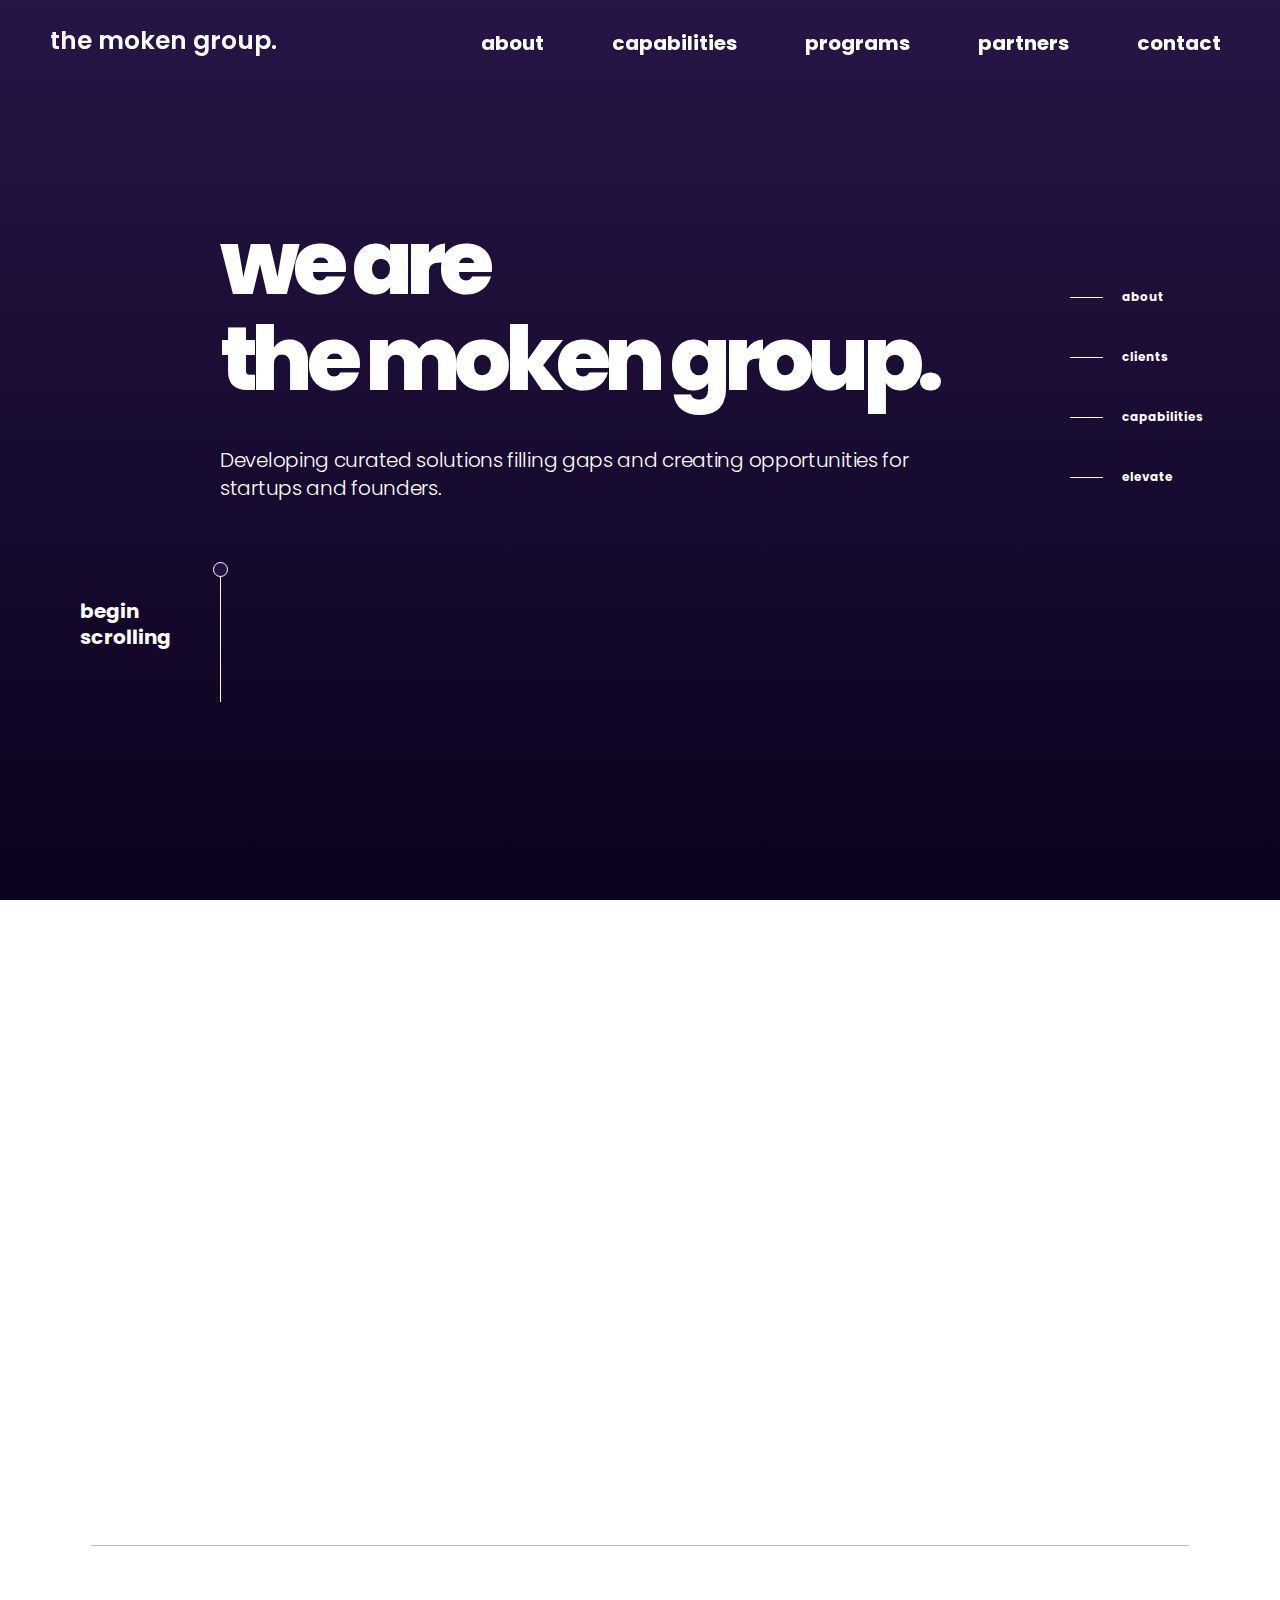
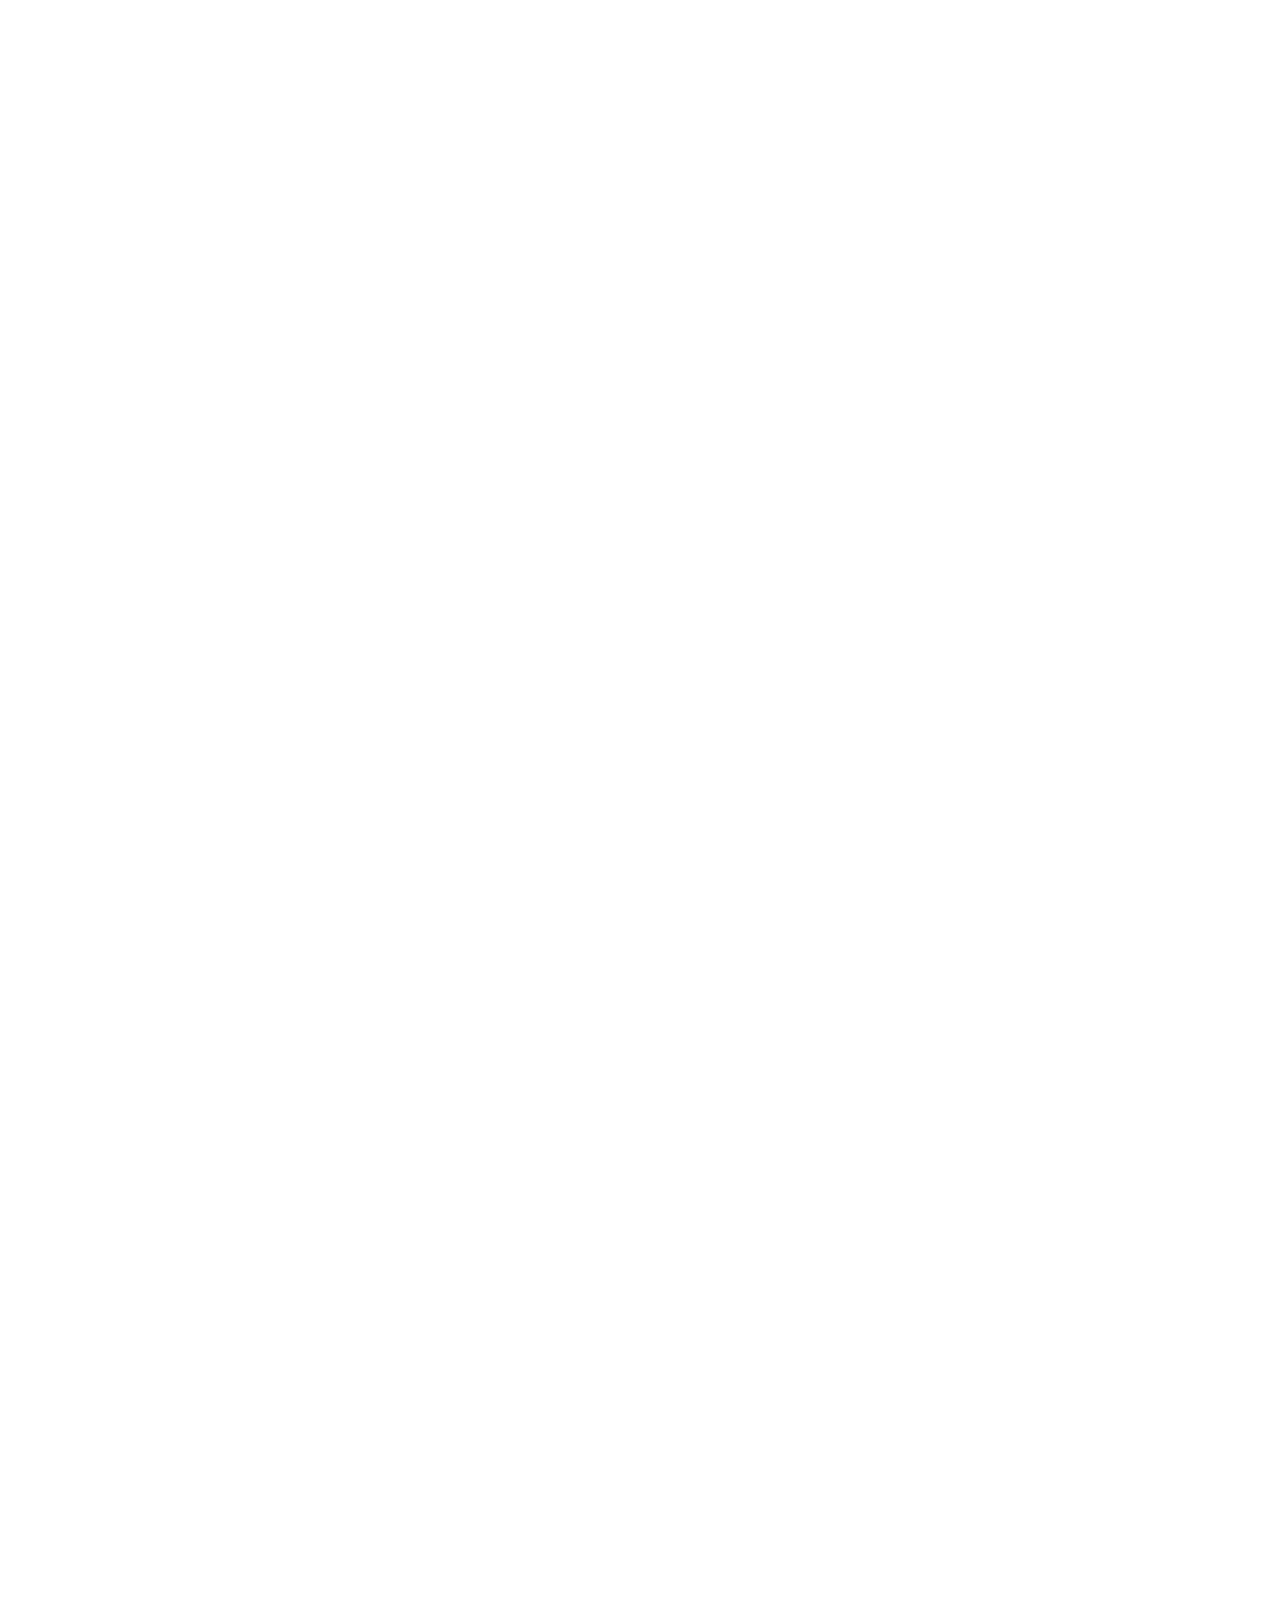
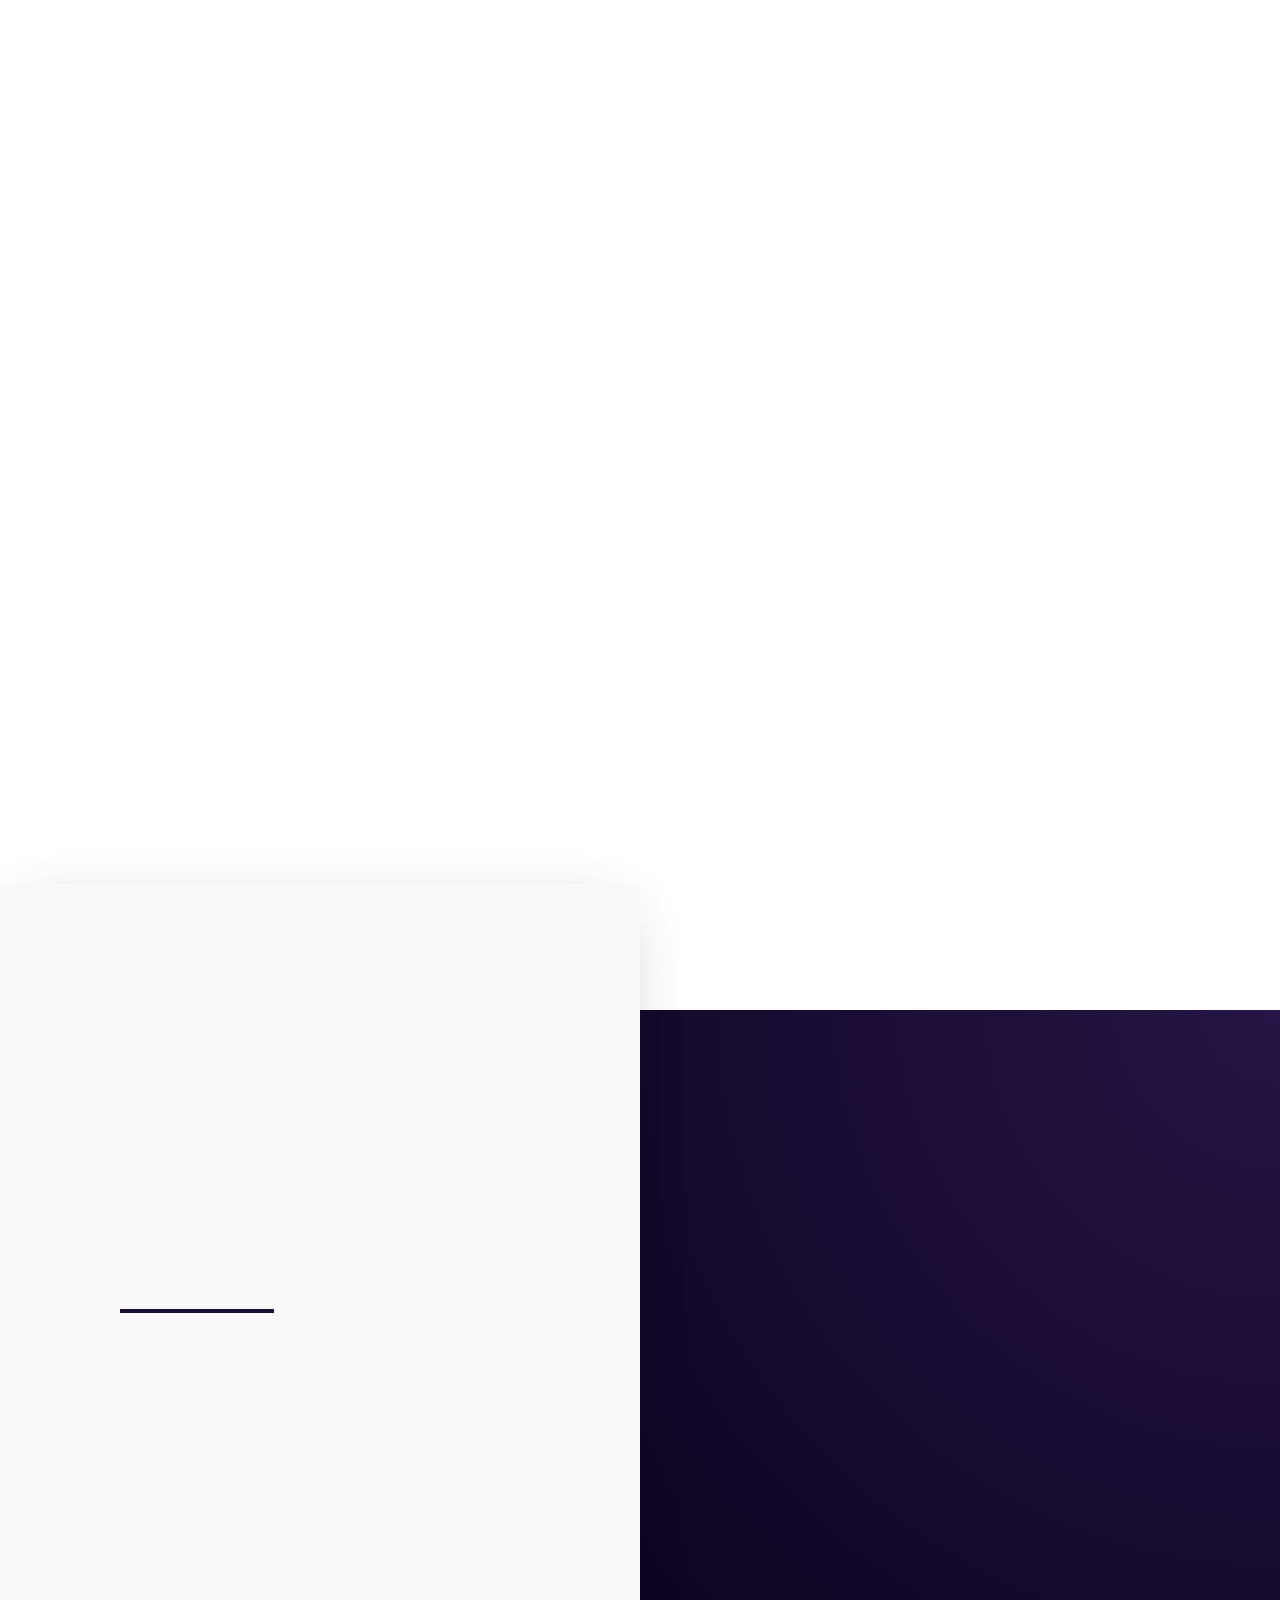
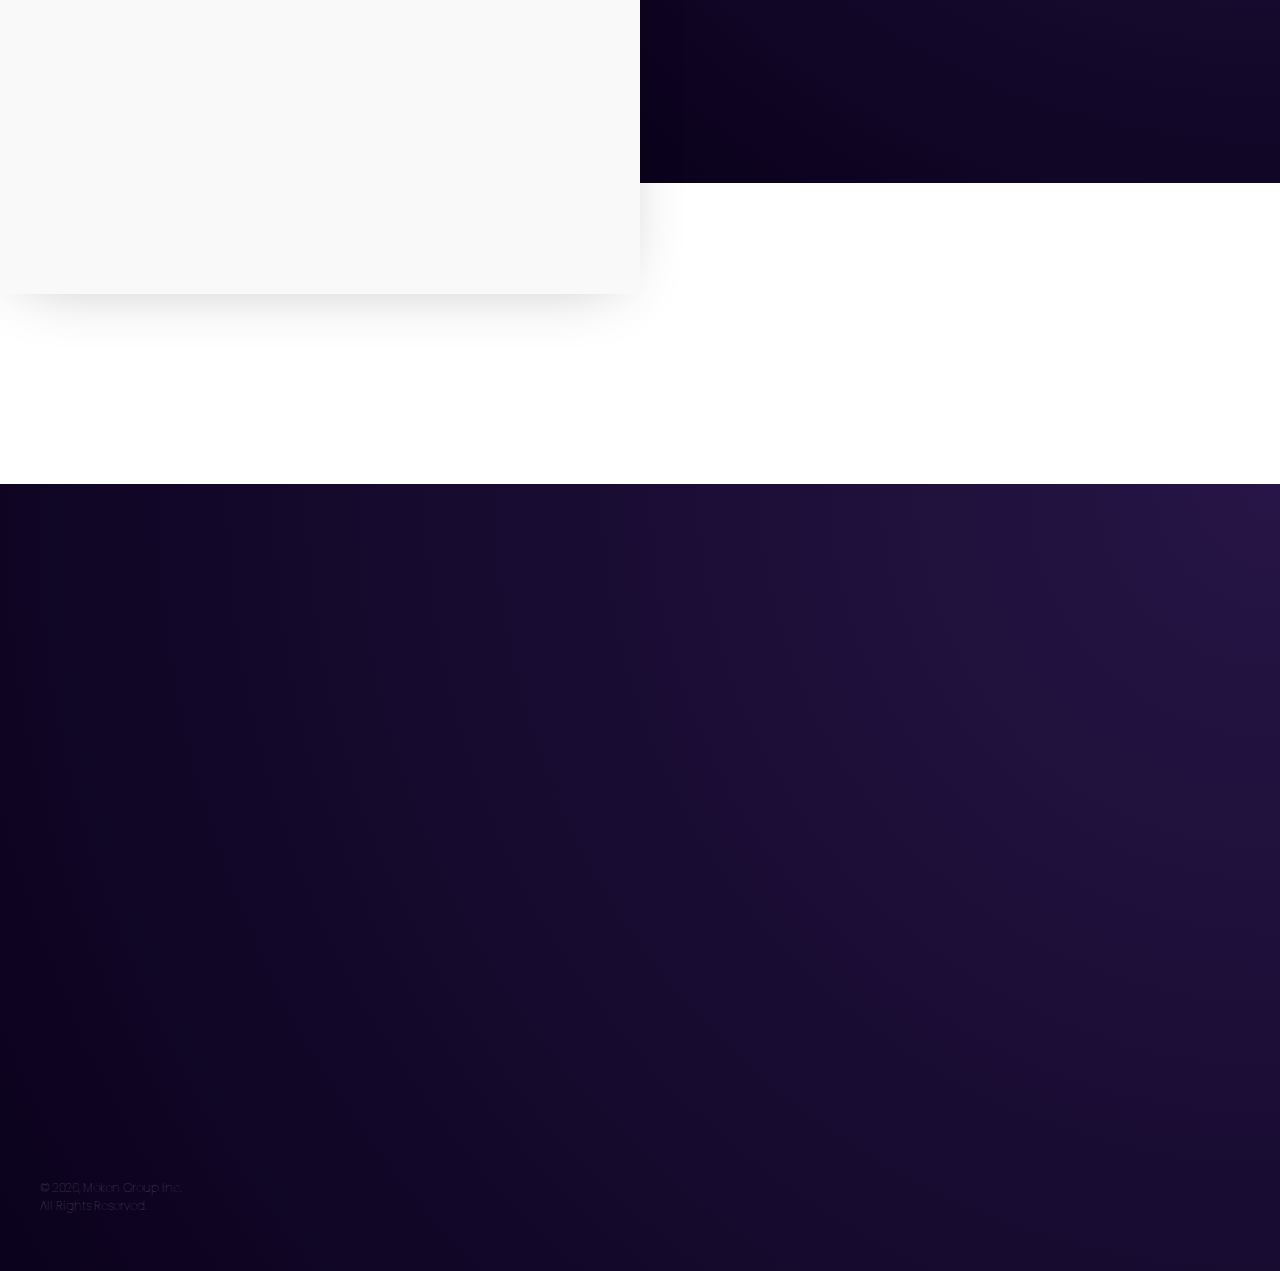
==== index.html @ 6dcbe2b6 "updated footer menu and the form on Home Page" ====
<!DOCTYPE html>
<html lang="en">

<head>
	<meta charset="utf-8">
	<title>Moken Group</title>
	<meta name="description" content="Providing customized and curated capabilities for startups and founders.">
	<meta http-equiv="X-UA-Compatible" content="IE=edge">
	<meta name="viewport" content="width=device-width, initial-scale=1, maximum-scale=1">
	<link rel="stylesheet" href="./css/style.css?v14">

  <!-- Global site tag (gtag.js) - Google Analytics -->
	<script async src="https://www.googletagmanager.com/gtag/js?id=UA-154747906-2"></script>
	<script>
		window.dataLayer = window.dataLayer || [];
		function gtag() {
			dataLayer.push(arguments);
		}
		gtag('js', new Date());
		gtag('config', 'UA-154747906-2');
	</script>
</head>

<body class="body home">

	<div class="block-background-popup">
		<div class="popup-bg-elevate"></div>
		<div class="popup-bg-mokenlabs"></div>
		<div class="popup-bg-entrepreneurship"></div>
	</div>
	<div class="block-content-popup-wrap">
		<div class="block-content-popup">
			<div class="close-popup">✕ close menu</div>
			<ul class="slider-block">
				<li class="scroll-item" data-bg="popup-bg-elevate">
					<a href="./elevate/">
						<div class="scroll-item-subtitle">for professionals</div>
						<div class="scroll-item-title">elevate <span>by moken</span></div>
						<p>A series of resources & networking opportunities for entrepreneurs, innovators & game-changers curated by industry experts. Bringing together high caliber educational resources focused on relevant topics in business, startups, & entrepreneurship.</p>
						<div class="scroll-item-more">learn more</div>
					</a>
				</li>
				<li class="scroll-item" data-bg="popup-bg-mokenlabs">
					<a href="./mokenlabs/">
						<div class="scroll-item-subtitle">for founders</div>
						<div class="scroll-item-title">mokenlabs</div>
						<p>MokenLabs is a startup launchpad focused on kickstaring growth. We offer a variety of services, experts, resources, and solutions on a cost of service for equity basis, perfectly aligning with your startup.</p>
						<div class="scroll-item-more">learn more</div>
					</a>
				</li>
				<li class="scroll-item academy" data-bg="popup-bg-entrepreneurship">
					<a href="./entrepreneurship-academy/">
						<div class="scroll-item-subtitle">for future leaders</div>
						<div class="scroll-item-title">entrepreneurship <span>academy</span></div>
						<p>Entreprenuership Academy is aimed at teaching aspiring leaders how to run a startup, while equipping them with the resources & tools needed for success through an integrative hands on program and practical experience.</p>
						<div class="scroll-item-more">learn more</div>
					</a>
				</li>
			</ul>
		</div>
	</div>

	<header class="block-top">
		<div class="block-mnu mnu-hidden">
			<div class="mnu-closed">&times;</div>
			<nav class="menu">
				<a href="./about/">
					<span>about</span>
					<div class="mnu__line-in"></div>
				</a>
				<a href="./capabilities/">
					<span>capabilities</span>
					<div class="mnu__line-in"></div>
				</a>
				<a class="programs" href="#programs">
					<span>programs</span>
					<div class="mnu__line-in"></div>
				</a>
				<a href="./partners/">
					<span>partners</span>
					<div class="mnu__line-in"></div>
				</a>
				<a href="./contact/">
					<span>contact</span>
					<div class="mnu__line-in"></div>
				</a>
			</nav>
			<div class="mnu-social">
				<div class="block-social">
					<a href="https://www.linkedin.com/company/mokengroup/" target="_blank" rel="noopener noreferrer">LINKEDIN</a>
					<a href="https://www.facebook.com/themokengroup/" target="_blank" rel="noopener noreferrer">FACEBOOK</a>
					<a href="https://angel.co/company/moken-group" target="_blank" rel="noopener noreferrer">ANGELLIST</a>
				</div>
				<div class="block-mail">
					<a href="mailto:hello@mokengroup.com">hello@mokengroup.com</a>
				</div>
			</div>
		</div>

		<div class="container">
			<div class="header-wrap">
				<div class="top-line">
					<a class="logo-text" href="/" data-aos="fade-down">the moken group.</a>
					<div class="mnu-button" data-aos="fade-down">
						<div class="hamburger-block">
							<div class="hamburger-wrap">
								<div class="hamburger hamburger--top">
									<div class="hamburger__line hamburger__line--01">
										<div class="hamburger__line-in hamburger__line-in--01"></div>
									</div>
									<div class="hamburger__line hamburger__line--02">
										<div class="hamburger__line-in hamburger__line-in--02"></div>
									</div>
									<div class="hamburger__line hamburger__line--03">
										<div class="hamburger__line-in hamburger__line-in--03"></div>
									</div>
									<div class="hamburger__line hamburger__line--cross01">
										<div class="hamburger__line-in hamburger__line-in--cross01"></div>
									</div>
									<div class="hamburger__line hamburger__line--cross02">
										<div class="hamburger__line-in hamburger__line-in--cross02"></div>
									</div>
								</div>
							</div>
						</div>
					</div>
				</div>
				<div class="header-text scroll-trigger">
					<h1 class="header-title" data-aos="fade-up">we are <br> the moken group.</h1>
					<p data-aos="fade-up" data-aos-delay="50">Developing curated solutions filling gaps and creating opportunities for startups and founders.</p>
				</div>
				<div class="scrolling-block">
					<p>begin scrolling</p>
					<div class="scrolling-right"></div>
				</div>
				<div class="nmu-list">
					<ul>
						<li><a href="#about">about</a></li>
						<li><a href="#clients">clients</a></li>
						<li><a href="#capabilities">capabilities</a></li>
						<li><a href="#elevate">elevate</a></li>
					</ul>
				</div>
			</div>
		</div>

	</header>

	<section id="about" class="s-about s-section section-all anchor">
		<div class="container">
			<div class="section-title" data-aos="fade-right">about moken</div>
			<div class="section-content">
				<div class="section-item">
					<div class="sect-block-title" data-aos="fade-up" data-aos-delay="50">Through our ecosystem we offer a full range of services and solutions optimized for a startup's needs and budget.</div>
					<p data-aos="fade-up" data-aos-delay="100">At Moken Group, we understand that business environments are ever changing and fluctuate at a seemingly unstoppable pace. As a growing startup, opportunities and exciting openings often seem generated at a rate teams rarely can keep up with. Moken provides customized solutions optimized for startups and founders to assist with paving the way for success, while identifying and filling spaces created by growth throughout a startup’s lifecycle.
						<br><br>
						Additionally, we boast a unique ecosystem comprised of experts in a variety of industries, fields, and areas of business. We believe executing your goals shouldn't be difficult and that speed and efficiency are key players in accomplishing any task.</p data-aos="fade-up" data-aos-delay="50">
					<div class="item-btn" data-aos="fade-up" data-aos-delay="150"><a href="./about/">learn more</a></div>
				</div>
			</div>
			<span class="el-line-top"></span>
		</div>
	</section>

	<section id="clients" class="s-startup-home">
		<div class="container">
			<div class="startup-wrap-word" data-aos="zoom-in">
				<div class="startup-box">
					<div class="item-word left">
						<a href="./capabilities/">
							<svg viewBox="0 0 200 200">
								<pattern id="place-img" viewBox="0 0 200 200" patternUnits="userSpaceOnUse" width="100%" height="100%"
									x="0" y="0">
									<image xlink:href="./img/startups-bg.jpg" width="100%" height="100%"></image>
								</pattern>
								<text text-anchor="middle" x="7.5%" y="36%" dy=".35em" class="img-layer for">
									for
								</text>
								<text text-anchor="middle" x="7.5%" y="36%" dy=".35em" class="gradient-layer for">
									for
								</text>
								<text text-anchor="middle" x="50%" y="50%" dy=".35em" class="img-layer">
									startups
								</text>
								<text text-anchor="middle" x="50%" y="50%" dy=".35em" class="gradient-layer">
									startups
								</text>
								<linearGradient id="gr-overlay" x1="0" y1="0" x2="100%" y2="100%">
									<stop stop-color="hsla(50, 100%, 70%, 0.5)" offset="10%"></stop>
									<stop stop-color="hsla(200, 100%, 60%, 0.5)" offset="50%"></stop>
									<stop stop-color="hsla(320, 100%, 50%, 0.5)" offset="90%"></stop>
								</linearGradient>
							</svg>
						</a>
						<div class="item-word-description">curated capabilities providing solutions</div>
					</div>
				</div>
				<div class="startup-box-right">
					<div class="item-word right-top">
						<a href="./partners/">
							<svg viewBox="0 0 200 200">
								<pattern id="place-img-2" viewBox="0 0 200 200" patternUnits="userSpaceOnUse" width="100%" height="100%"
									x="0" y="0">
									<image xlink:href="./img/partners-bg.jpg" width="100%" height="100%"></image>
								</pattern>
								<text text-anchor="middle" x="6%" y="25%" dy=".35em" class="img-layer for">
									for
								</text>
								<text text-anchor="middle" x="6%" y="25%" dy=".35em" class="gradient-layer for">
									for
								</text>
								<text text-anchor="middle" x="50%" y="35%" dy=".35em" class="img-layer">
									partners
								</text>
								<text text-anchor="middle" x="50%" y="50%" dy=".35em" class="gradient-layer">
									partners
								</text>
								<linearGradient id="gr-overlay" x1="0" y1="0" x2="100%" y2="100%">
									<stop stop-color="hsla(50, 100%, 70%, 0.5)" offset="10%"></stop>
									<stop stop-color="hsla(200, 100%, 60%, 0.5)" offset="50%"></stop>
									<stop stop-color="hsla(320, 100%, 50%, 0.5)" offset="90%"></stop>
								</linearGradient>
							</svg>
						</a>
						<div class="item-word-description">an ecosystem of experts</div>
					</div>
					<div class="item-word right-bottom">
						<a href="./mokenlabs/">
							<svg viewBox="0 0 200 200">
								<pattern id="place-img-3" viewBox="0 0 200 200" patternUnits="userSpaceOnUse" width="100%" height="100%"
									x="0" y="0">
									<image xlink:href="./img/founders-bg.jpg" width="100%" height="100%"></image>
								</pattern>
								<text text-anchor="middle" x="6%" y="20%" dy=".35em" class="img-layer for">
									for
								</text>
								<text text-anchor="middle" x="6%" y="20%" dy=".35em" class="gradient-layer for">
									for
								</text>
								<text text-anchor="middle" x="50%" y="35%" dy=".35em" class="img-layer">
									founders
								</text>
								<text text-anchor="middle" x="50%" y="50%" dy=".35em" class="gradient-layer">
									founders
								</text>
								<linearGradient id="gr-overlay" x1="0" y1="0" x2="100%" y2="100%">
									<stop stop-color="hsla(50, 100%, 70%, 0.5)" offset="10%"></stop>
									<stop stop-color="hsla(200, 100%, 60%, 0.5)" offset="50%"></stop>
									<stop stop-color="hsla(320, 100%, 50%, 0.5)" offset="90%"></stop>
								</linearGradient>
							</svg>
						</a>
						<div class="item-word-description">a launchpad for startups</div>
					</div>
				</div>
			</div>

		</div>
	</section>

	<section id="capabilities" class="s-capabilities-home s-section section-all">
		<div class="container">
			<div class="capabilities-home-wrap">
				<div class="section-title" data-aos="fade-right">our capabilities</div>
				<div class="capabilities-home-content" data-aos="fade-up" data-parallax='{"y" : 50, "smoothness": 30}'>

					<div class="capabilities-home-item item-lesft">
						<h5 class="capabilities-item-title">MokenRTM</h5>
						<p>A series of roadmaps navigating a startup’s route to market. Used to gain an understanding of where a
							venture or idea is currently at, where the destination lies, and what it takes to get there by touching on
							everything from regulations to product development to marketing.</p>
						<div class="item-btn"><a href="./capabilities/">learn more</a></div>
					</div>

					<div class="capabilities-home-item item-middle">
						<h5 class="capabilities-item-title">MokenSprint</h5>
						<p>A series of business, design, and product-focused sprint workshops that help validate ideas and solve big
							challenges. Through iterative prototyping and testing, sprints turbocharge ideating, decision making,
							designing, prototyping, and testing through jam-packed sessions filled with execution.</p>
						<div class="item-btn"><a href="./capabilities/">learn more</a></div>
					</div>
					
					<div class="capabilities-home-item item-right">
						<h5 class="capabilities-item-title">MokenManagement</h5>
						<p>Focused on providing solutions for managing projects, products, and operations. MokenManagement offers high level talent solutions executed either on-site with one of our brilliant specialists or performed as an À la carte service.</p>
						<div class="item-btn"><a href="./capabilities/">learn more</a></div>
					</div>

				</div>
			</div>
		</div>
	</section>

	<section class="s-carousel-home">
		<div class="container">
			<div class="home-carousel-wrap" data-aos="fade-left">
				<div class="home-carousel">
					<div class="home-carousel-item">
						<img class="home-carousel-img" src="./img/home-carus-1.jpg" alt="home-carousel-img">
					</div>
					<div class="home-carousel-item">
						<img class="home-carousel-img" src="./img/home-carus-2.jpg" alt="home-carousel-img">
					</div>
					<div class="home-carousel-item">
						<img class="home-carousel-img" src="./img/home-carus-3.jpg" alt="home-carousel-img">
					</div>
				</div>
				<div class="carousel-nav home-carousel-nav">
					<span>01</span>
					<span>02</span>
					<span>03</span>
				</div>
			</div>
		</div>
	</section>

	<section id="elevate" class="s-interested">
		<div class="container">
			<div class="block-wrap-interested">
				<div class="interested-contact-wrap half-block-left">
					<div class="interested-contact-block">
						<div class="title-wrap">
							<h3 data-aos="fade-right" class="title-general">stay in touch</h3>
							<div data-aos="fade-right"><span>Sign up to stay in the loop and be the first to learn about exciting news
									& updates.</span></div>
							<div class="line"></div>
						</div>
						<form class="wait-list-form" data-aos="zoom-in" action="https://formspree.io/hello@mokengroup.com" method="POST">
							<input type="text" class="active" name="name" placeholder="Name">
							<input type="text" name="company" placeholder="Company">
							<input type="email" name="email" placeholder="Email">
							<div class="block-button-grow" data-aos="fade-up">
								<button>subscribe<span></span></button>
							</div>
						</form>
					</div>
				</div>
				<div class="interested-info half-block-right">
					<div class="interested-info-block">
						<div class="interested-text">
							<div class="title-wrap">
								<h3 data-aos="fade-left" class="title-general">elevate by moken</h3>
								<div data-aos="fade-left"><span>presented by the moken group.</span></div>
							</div>
							<div data-aos="fade-left">
								<p>A series of resources & networking opportunities for entrepreneurs, innovators & game-changers curated by industry experts. Bringing together high caliber networking opportunities focused on relevant topics in business, startups, & entrepreneurship.</p>
							</div>
							<div class="block-button-grow" data-aos="fade-up">
								<a href="./elevate/">learn more <span></span></a>
							</div>
						</div>
					</div>
				</div>
			</div>
		</div>
	</section>

	<footer id="contact" class="s-section s-contact">
		<div class="container">
			<div class="contact-content-wrap">
				<div class="logo-footer" data-aos="fade-right"><a href="/"><span>the</span>moken<span>group</span></a></div>
				<div class="contact-wrap">
					<div class="foot-head" data-aos="fade-up">
						<p>We collaborate with ambitious founders, innovative<br>startups, and game changing people.</p>
						<a href="mailto:hello@mokengroup.com">hello@mokengroup.com</a>
					</div>
					<div class="anim-contact" data-aos="fade-left">
						<a href="mailto:hello@mokengroup.com">
							<span class="liner">

								<span class="svg-wrap">
									<svg xmlns="http://www.w3.org/2000/svg" width="222" height="219" viewBox="0 0 222 219">
										<defs>
											<radialGradient id="a" cx="99.801%" cy="-1.255%" r="179.871%" fx="99.801%" fy="-1.255%"
												gradientTransform="matrix(-.55485 .54183 -.25465 -.59837 1.549 -.56)">
												<stop offset="0%" stop-color="#261546" />
												<stop offset="100%" stop-color="#0B021D" />
											</radialGradient>
										</defs>
										<g fill="none" fill-rule="evenodd" opacity=".236" transform="translate(.268 .852)">
											<ellipse cx="110.995" cy="108.959" fill="#FFF" rx="110.676" ry="108.959" />
											<path fill="url(#a)" fill-rule="nonzero"
												d="M138.657 2.738c.01-.055.026-.11.03-.165a2.394 2.394 0 0 0-.023-.512c-.004-.044.003-.085-.004-.129a2.283 2.283 0 0 0-.231-.661c-.019-.037-.044-.071-.065-.108-.004-.004-.004-.011-.007-.018-.002-.005-.009-.007-.011-.014-.016-.025-.03-.053-.046-.076a2.27 2.27 0 0 0-.51-.526c-.045-.032-.095-.05-.142-.08a2.222 2.222 0 0 0-.545-.266c-.085-.027-.17-.041-.258-.057a2.25 2.25 0 0 0-.513-.046c-.092.002-.18.007-.272.02-.06.01-.118 0-.178.014L1.842 27.58a2.3 2.3 0 0 0-1.819 1.921 2.286 2.286 0 0 0 1.208 2.347l38.406 20.086 6.736 37.062c-.005.027.002.057 0 .084a2.134 2.134 0 0 0-.002.543 2.095 2.095 0 0 0 .3.881c.023.037.023.08.048.117.007.012.019.02.028.03.03.043.072.078.106.121.109.133.222.254.351.357.021.017.035.042.058.058.035.025.074.032.109.055.14.091.286.167.44.226.063.023.12.05.185.069.208.06.423.1.64.1h.007c.01 0 .019-.004.028-.004.039.002.078.005.118.005.64 0 1.216-.284 1.644-.721l25.583-16.911 26.787 17.263a2.336 2.336 0 0 0 1.986.252 2.302 2.302 0 0 0 1.438-1.383l32.32-86.978c.03-.078.055-.158.076-.24.01-.035.011-.07.018-.102a.82.82 0 0 0 .016-.08zm-26.745 14.615l-55.404 40.39c-.09.066-.162.149-.24.227-.03.027-.06.05-.085.08a2.315 2.315 0 0 0-.137.162c-.041.055-.074.113-.11.17-.086.137-.158.28-.213.43-.012.03-.03.053-.04.083-.002.009-.01.013-.013.023l-6.35 20.461-5.032-27.683 67.624-34.343zM52.9 83.785l6.295-20.616 9.8 6.317 2.803 1.807-9.523 6.294-9.375 6.198zm67.28-75.776l-78.45 39.84L9.077 30.775 120.18 8.01zm-17.284 77.859L67.322 62.945l-5.387-3.473 69.631-50.765-28.67 77.161z"
												transform="translate(40.565 63.7)" />
										</g>
									</svg>
								</span>

								<span class="text-circle"></span>

							</span>
						</a>
					</div>
					<div class="footer-menu">
						<div class="foot-mnu-item" data-aos="fade-up">
							<div class="foot-mnu-item-title">The Company</div>
							<nav>
								<ul>
									<li><a href="./sustainability/">Sustainability</a></li>
									<li><a href="./careers/">Careers</a></li>
									<li><a href="./mokenlabs/">MokenLabs</a></li>
								</ul>
							</nav>
						</div>
						<div class="foot-mnu-item" data-aos="fade-up">
							<div class="foot-mnu-item-title">Start a convervsation</div>
							<nav>
								<ul>
									<li><a href="mailto:hello@mokengroup.com">hello@mokengroup.com</a></li>
									<li><a href="https://mokengroup.com/">mokengroup.com</a></li>
								</ul>
							</nav>
						</div>
						<div class="foot-mnu-item" data-aos="fade-up">
							<div class="foot-mnu-item-title">Elevate by Moken</div>
							<nav>
								<ul>
									<li><a href="https://elevatebymoken.thinkific.com/" target="_blank" rel="noopener noreferrer">Courses</a></li>
									<li><a href="./elevate/#pitch-night">Events</a></li>
									<li><a href="http://elevatebymoken.eventbrite.com/" target="_blank" rel="noopener noreferrer">Workshops</a></li>
								</ul>
							</nav>
						</div>
					</div>
				</div>
			</div>
			<p class="copy">© <script>
					document.write((new Date).getFullYear());
				</script>, Moken Group Inc.<br> All Rights Reserved.</p>
		</div>
	</footer>

	<script src="./js/libs.js"></script>
	<script>
		$(function(){ParallaxScroll.init()});var ParallaxScroll={showLogs:!1,round:1e3,init:function(){if(this._log("init"),this._inited)return this._log("Already Inited"),void(this._inited=!0);this._requestAnimationFrame=window.requestAnimationFrame||window.webkitRequestAnimationFrame||window.mozRequestAnimationFrame||window.oRequestAnimationFrame||window.msRequestAnimationFrame||function(a,t){window.setTimeout(a,1e3/60)},this._onScroll(!0)},_inited:!1,_properties:["x","y","z","rotateX","rotateY","rotateZ","scaleX","scaleY","scaleZ","scale"],_requestAnimationFrame:null,_log:function(a){this.showLogs&&console.log("Parallax Scroll / "+a)},_onScroll:function(X){var Y=$(document).scrollTop(),Z=$(window).height();this._log("onScroll "+Y),$("[data-parallax]").each($.proxy(function(a,t){var i=$(t),o=[],c=!1,e=i.data("style");null==e&&(e=i.attr("style")||"",i.data("style",e));var l,n=[i.data("parallax")];for(l=2;i.data("parallax"+l);l++)n.push(i.data("parallax-"+l));var s=n.length;for(l=0;l<s;l++){var u=n[l],d=u["from-scroll"];null==d&&(d=Math.max(0,$(t).offset().top-Z)),d|=0;var r=u.distance,m=u["to-scroll"];null==r&&null==m&&(r=Z),r=Math.max(0|r,1);var h=u.easing,p=u["easing-return"];if(null!=h&&$.easing&&$.easing[h]||(h=null),null!=p&&$.easing&&$.easing[p]||(p=h),h){var v=u.duration;null==v&&(v=r),v=Math.max(0|v,1);var w=u["duration-return"];null==w&&(w=v),r=1;var x=i.data("current-time");null==x&&(x=0)}null==m&&(m=d+r),m|=0;var g=u.smoothness;null==g&&(g=30),g|=0,(X||0==g)&&(g=1),g|=0;var f=Y;f=Math.max(f,d),f=Math.min(f,m),h&&(null==i.data("sens")&&i.data("sens","back"),d<f&&("back"==i.data("sens")?(x=1,i.data("sens","go")):x++),f<m&&("go"==i.data("sens")?(x=1,i.data("sens","back")):x++),X&&(x=v),i.data("current-time",x)),this._properties.map($.proxy(function(a){var t=0,e=u[a];if(null!=e){"scale"==a||"scaleX"==a||"scaleY"==a||"scaleZ"==a?t=1:e|=0;var l=i.data("_"+a);null==l&&(l=t);var n=(f-d)/(m-d)*(e-t)+t,s=l+(n-l)/g;if(h&&0<x&&x<=v){var r=t;"back"==i.data("sens")&&(e=-(r=e),h=p,v=w),s=$.easing[h](null,x,r,e,v)}(s=Math.ceil(s*this.round)/this.round)==l&&n==e&&(s=e),o[a]||(o[a]=0),o[a]+=s,l!=o[a]&&(i.data("_"+a,o[a]),c=!0)}},this))}if(c){if(null!=o.z){var _=u.perspective;null==_&&(_=800);var y=i.parent();y.data("style")||y.data("style",y.attr("style")||""),y.attr("style","perspective:"+_+"px; -webkit-perspective:"+_+"px; "+y.data("style"))}null==o.scaleX&&(o.scaleX=1),null==o.scaleY&&(o.scaleY=1),null==o.scaleZ&&(o.scaleZ=1),null!=o.scale&&(o.scaleX*=o.scale,o.scaleY*=o.scale,o.scaleZ*=o.scale);var A="translate3d("+(o.x?o.x:0)+"px, "+(o.y?o.y:0)+"px, "+(o.z?o.z:0)+"px)"+" "+("rotateX("+(o.rotateX?o.rotateX:0)+"deg) rotateY("+(o.rotateY?o.rotateY:0)+"deg) rotateZ("+(o.rotateZ?o.rotateZ:0)+"deg)")+" "+("scaleX("+o.scaleX+") scaleY("+o.scaleY+") scaleZ("+o.scaleZ+")")+";";this._log(A),i.attr("style","transform:"+A+" -webkit-transform:"+A+" "+e)}},this)),window.requestAnimationFrame?window.requestAnimationFrame($.proxy(this._onScroll,this,!1)):this._requestAnimationFrame($.proxy(this._onScroll,this,!1))}};
	</script>
	<script src="./js/script.js?v1"></script>

</body>

</html>
---- css/style.css ----
@import url('https://fonts.googleapis.com/css?family=Poppins:200,300,400,600,700');
[data-aos][data-aos][data-aos-duration="50"],body[data-aos-duration="50"] [data-aos]{transition-duration:50ms}[data-aos][data-aos][data-aos-delay="50"],body[data-aos-delay="50"] [data-aos]{transition-delay:0s}[data-aos][data-aos][data-aos-delay="50"].aos-animate,body[data-aos-delay="50"] [data-aos].aos-animate{transition-delay:50ms}[data-aos][data-aos][data-aos-duration="100"],body[data-aos-duration="100"] [data-aos]{transition-duration:.1s}[data-aos][data-aos][data-aos-delay="100"],body[data-aos-delay="100"] [data-aos]{transition-delay:0s}[data-aos][data-aos][data-aos-delay="100"].aos-animate,body[data-aos-delay="100"] [data-aos].aos-animate{transition-delay:.1s}[data-aos][data-aos][data-aos-duration="150"],body[data-aos-duration="150"] [data-aos]{transition-duration:.15s}[data-aos][data-aos][data-aos-delay="150"],body[data-aos-delay="150"] [data-aos]{transition-delay:0s}[data-aos][data-aos][data-aos-delay="150"].aos-animate,body[data-aos-delay="150"] [data-aos].aos-animate{transition-delay:.15s}[data-aos][data-aos][data-aos-duration="200"],body[data-aos-duration="200"] [data-aos]{transition-duration:.2s}[data-aos][data-aos][data-aos-delay="200"],body[data-aos-delay="200"] [data-aos]{transition-delay:0s}[data-aos][data-aos][data-aos-delay="200"].aos-animate,body[data-aos-delay="200"] [data-aos].aos-animate{transition-delay:.2s}[data-aos][data-aos][data-aos-duration="250"],body[data-aos-duration="250"] [data-aos]{transition-duration:.25s}[data-aos][data-aos][data-aos-delay="250"],body[data-aos-delay="250"] [data-aos]{transition-delay:0s}[data-aos][data-aos][data-aos-delay="250"].aos-animate,body[data-aos-delay="250"] [data-aos].aos-animate{transition-delay:.25s}[data-aos][data-aos][data-aos-duration="300"],body[data-aos-duration="300"] [data-aos]{transition-duration:.3s}[data-aos][data-aos][data-aos-delay="300"],body[data-aos-delay="300"] [data-aos]{transition-delay:0s}[data-aos][data-aos][data-aos-delay="300"].aos-animate,body[data-aos-delay="300"] [data-aos].aos-animate{transition-delay:.3s}[data-aos][data-aos][data-aos-duration="350"],body[data-aos-duration="350"] [data-aos]{transition-duration:.35s}[data-aos][data-aos][data-aos-delay="350"],body[data-aos-delay="350"] [data-aos]{transition-delay:0s}[data-aos][data-aos][data-aos-delay="350"].aos-animate,body[data-aos-delay="350"] [data-aos].aos-animate{transition-delay:.35s}[data-aos][data-aos][data-aos-duration="400"],body[data-aos-duration="400"] [data-aos]{transition-duration:.4s}[data-aos][data-aos][data-aos-delay="400"],body[data-aos-delay="400"] [data-aos]{transition-delay:0s}[data-aos][data-aos][data-aos-delay="400"].aos-animate,body[data-aos-delay="400"] [data-aos].aos-animate{transition-delay:.4s}[data-aos][data-aos][data-aos-duration="450"],body[data-aos-duration="450"] [data-aos]{transition-duration:.45s}[data-aos][data-aos][data-aos-delay="450"],body[data-aos-delay="450"] [data-aos]{transition-delay:0s}[data-aos][data-aos][data-aos-delay="450"].aos-animate,body[data-aos-delay="450"] [data-aos].aos-animate{transition-delay:.45s}[data-aos][data-aos][data-aos-duration="500"],body[data-aos-duration="500"] [data-aos]{transition-duration:.5s}[data-aos][data-aos][data-aos-delay="500"],body[data-aos-delay="500"] [data-aos]{transition-delay:0s}[data-aos][data-aos][data-aos-delay="500"].aos-animate,body[data-aos-delay="500"] [data-aos].aos-animate{transition-delay:.5s}[data-aos][data-aos][data-aos-duration="550"],body[data-aos-duration="550"] [data-aos]{transition-duration:.55s}[data-aos][data-aos][data-aos-delay="550"],body[data-aos-delay="550"] [data-aos]{transition-delay:0s}[data-aos][data-aos][data-aos-delay="550"].aos-animate,body[data-aos-delay="550"] [data-aos].aos-animate{transition-delay:.55s}[data-aos][data-aos][data-aos-duration="600"],body[data-aos-duration="600"] [data-aos]{transition-duration:.6s}[data-aos][data-aos][data-aos-delay="600"],body[data-aos-delay="600"] [data-aos]{transition-delay:0s}[data-aos][data-aos][data-aos-delay="600"].aos-animate,body[data-aos-delay="600"] [data-aos].aos-animate{transition-delay:.6s}[data-aos][data-aos][data-aos-duration="650"],body[data-aos-duration="650"] [data-aos]{transition-duration:.65s}[data-aos][data-aos][data-aos-delay="650"],body[data-aos-delay="650"] [data-aos]{transition-delay:0s}[data-aos][data-aos][data-aos-delay="650"].aos-animate,body[data-aos-delay="650"] [data-aos].aos-animate{transition-delay:.65s}[data-aos][data-aos][data-aos-duration="700"],body[data-aos-duration="700"] [data-aos]{transition-duration:.7s}[data-aos][data-aos][data-aos-delay="700"],body[data-aos-delay="700"] [data-aos]{transition-delay:0s}[data-aos][data-aos][data-aos-delay="700"].aos-animate,body[data-aos-delay="700"] [data-aos].aos-animate{transition-delay:.7s}[data-aos][data-aos][data-aos-duration="750"],body[data-aos-duration="750"] [data-aos]{transition-duration:.75s}[data-aos][data-aos][data-aos-delay="750"],body[data-aos-delay="750"] [data-aos]{transition-delay:0s}[data-aos][data-aos][data-aos-delay="750"].aos-animate,body[data-aos-delay="750"] [data-aos].aos-animate{transition-delay:.75s}[data-aos][data-aos][data-aos-duration="800"],body[data-aos-duration="800"] [data-aos]{transition-duration:.8s}[data-aos][data-aos][data-aos-delay="800"],body[data-aos-delay="800"] [data-aos]{transition-delay:0s}[data-aos][data-aos][data-aos-delay="800"].aos-animate,body[data-aos-delay="800"] [data-aos].aos-animate{transition-delay:.8s}[data-aos][data-aos][data-aos-duration="850"],body[data-aos-duration="850"] [data-aos]{transition-duration:.85s}[data-aos][data-aos][data-aos-delay="850"],body[data-aos-delay="850"] [data-aos]{transition-delay:0s}[data-aos][data-aos][data-aos-delay="850"].aos-animate,body[data-aos-delay="850"] [data-aos].aos-animate{transition-delay:.85s}[data-aos][data-aos][data-aos-duration="900"],body[data-aos-duration="900"] [data-aos]{transition-duration:.9s}[data-aos][data-aos][data-aos-delay="900"],body[data-aos-delay="900"] [data-aos]{transition-delay:0s}[data-aos][data-aos][data-aos-delay="900"].aos-animate,body[data-aos-delay="900"] [data-aos].aos-animate{transition-delay:.9s}[data-aos][data-aos][data-aos-duration="950"],body[data-aos-duration="950"] [data-aos]{transition-duration:.95s}[data-aos][data-aos][data-aos-delay="950"],body[data-aos-delay="950"] [data-aos]{transition-delay:0s}[data-aos][data-aos][data-aos-delay="950"].aos-animate,body[data-aos-delay="950"] [data-aos].aos-animate{transition-delay:.95s}[data-aos][data-aos][data-aos-duration="1000"],body[data-aos-duration="1000"] [data-aos]{transition-duration:1s}[data-aos][data-aos][data-aos-delay="1000"],body[data-aos-delay="1000"] [data-aos]{transition-delay:0s}[data-aos][data-aos][data-aos-delay="1000"].aos-animate,body[data-aos-delay="1000"] [data-aos].aos-animate{transition-delay:1s}[data-aos][data-aos][data-aos-duration="1050"],body[data-aos-duration="1050"] [data-aos]{transition-duration:1.05s}[data-aos][data-aos][data-aos-delay="1050"],body[data-aos-delay="1050"] [data-aos]{transition-delay:0s}[data-aos][data-aos][data-aos-delay="1050"].aos-animate,body[data-aos-delay="1050"] [data-aos].aos-animate{transition-delay:1.05s}[data-aos][data-aos][data-aos-duration="1100"],body[data-aos-duration="1100"] [data-aos]{transition-duration:1.1s}[data-aos][data-aos][data-aos-delay="1100"],body[data-aos-delay="1100"] [data-aos]{transition-delay:0s}[data-aos][data-aos][data-aos-delay="1100"].aos-animate,body[data-aos-delay="1100"] [data-aos].aos-animate{transition-delay:1.1s}[data-aos][data-aos][data-aos-duration="1150"],body[data-aos-duration="1150"] [data-aos]{transition-duration:1.15s}[data-aos][data-aos][data-aos-delay="1150"],body[data-aos-delay="1150"] [data-aos]{transition-delay:0s}[data-aos][data-aos][data-aos-delay="1150"].aos-animate,body[data-aos-delay="1150"] [data-aos].aos-animate{transition-delay:1.15s}[data-aos][data-aos][data-aos-duration="1200"],body[data-aos-duration="1200"] [data-aos]{transition-duration:1.2s}[data-aos][data-aos][data-aos-delay="1200"],body[data-aos-delay="1200"] [data-aos]{transition-delay:0s}[data-aos][data-aos][data-aos-delay="1200"].aos-animate,body[data-aos-delay="1200"] [data-aos].aos-animate{transition-delay:1.2s}[data-aos][data-aos][data-aos-duration="1250"],body[data-aos-duration="1250"] [data-aos]{transition-duration:1.25s}[data-aos][data-aos][data-aos-delay="1250"],body[data-aos-delay="1250"] [data-aos]{transition-delay:0s}[data-aos][data-aos][data-aos-delay="1250"].aos-animate,body[data-aos-delay="1250"] [data-aos].aos-animate{transition-delay:1.25s}[data-aos][data-aos][data-aos-duration="1300"],body[data-aos-duration="1300"] [data-aos]{transition-duration:1.3s}[data-aos][data-aos][data-aos-delay="1300"],body[data-aos-delay="1300"] [data-aos]{transition-delay:0s}[data-aos][data-aos][data-aos-delay="1300"].aos-animate,body[data-aos-delay="1300"] [data-aos].aos-animate{transition-delay:1.3s}[data-aos][data-aos][data-aos-duration="1350"],body[data-aos-duration="1350"] [data-aos]{transition-duration:1.35s}[data-aos][data-aos][data-aos-delay="1350"],body[data-aos-delay="1350"] [data-aos]{transition-delay:0s}[data-aos][data-aos][data-aos-delay="1350"].aos-animate,body[data-aos-delay="1350"] [data-aos].aos-animate{transition-delay:1.35s}[data-aos][data-aos][data-aos-duration="1400"],body[data-aos-duration="1400"] [data-aos]{transition-duration:1.4s}[data-aos][data-aos][data-aos-delay="1400"],body[data-aos-delay="1400"] [data-aos]{transition-delay:0s}[data-aos][data-aos][data-aos-delay="1400"].aos-animate,body[data-aos-delay="1400"] [data-aos].aos-animate{transition-delay:1.4s}[data-aos][data-aos][data-aos-duration="1450"],body[data-aos-duration="1450"] [data-aos]{transition-duration:1.45s}[data-aos][data-aos][data-aos-delay="1450"],body[data-aos-delay="1450"] [data-aos]{transition-delay:0s}[data-aos][data-aos][data-aos-delay="1450"].aos-animate,body[data-aos-delay="1450"] [data-aos].aos-animate{transition-delay:1.45s}[data-aos][data-aos][data-aos-duration="1500"],body[data-aos-duration="1500"] [data-aos]{transition-duration:1.5s}[data-aos][data-aos][data-aos-delay="1500"],body[data-aos-delay="1500"] [data-aos]{transition-delay:0s}[data-aos][data-aos][data-aos-delay="1500"].aos-animate,body[data-aos-delay="1500"] [data-aos].aos-animate{transition-delay:1.5s}[data-aos][data-aos][data-aos-duration="1550"],body[data-aos-duration="1550"] [data-aos]{transition-duration:1.55s}[data-aos][data-aos][data-aos-delay="1550"],body[data-aos-delay="1550"] [data-aos]{transition-delay:0s}[data-aos][data-aos][data-aos-delay="1550"].aos-animate,body[data-aos-delay="1550"] [data-aos].aos-animate{transition-delay:1.55s}[data-aos][data-aos][data-aos-duration="1600"],body[data-aos-duration="1600"] [data-aos]{transition-duration:1.6s}[data-aos][data-aos][data-aos-delay="1600"],body[data-aos-delay="1600"] [data-aos]{transition-delay:0s}[data-aos][data-aos][data-aos-delay="1600"].aos-animate,body[data-aos-delay="1600"] [data-aos].aos-animate{transition-delay:1.6s}[data-aos][data-aos][data-aos-duration="1650"],body[data-aos-duration="1650"] [data-aos]{transition-duration:1.65s}[data-aos][data-aos][data-aos-delay="1650"],body[data-aos-delay="1650"] [data-aos]{transition-delay:0s}[data-aos][data-aos][data-aos-delay="1650"].aos-animate,body[data-aos-delay="1650"] [data-aos].aos-animate{transition-delay:1.65s}[data-aos][data-aos][data-aos-duration="1700"],body[data-aos-duration="1700"] [data-aos]{transition-duration:1.7s}[data-aos][data-aos][data-aos-delay="1700"],body[data-aos-delay="1700"] [data-aos]{transition-delay:0s}[data-aos][data-aos][data-aos-delay="1700"].aos-animate,body[data-aos-delay="1700"] [data-aos].aos-animate{transition-delay:1.7s}[data-aos][data-aos][data-aos-duration="1750"],body[data-aos-duration="1750"] [data-aos]{transition-duration:1.75s}[data-aos][data-aos][data-aos-delay="1750"],body[data-aos-delay="1750"] [data-aos]{transition-delay:0s}[data-aos][data-aos][data-aos-delay="1750"].aos-animate,body[data-aos-delay="1750"] [data-aos].aos-animate{transition-delay:1.75s}[data-aos][data-aos][data-aos-duration="1800"],body[data-aos-duration="1800"] [data-aos]{transition-duration:1.8s}[data-aos][data-aos][data-aos-delay="1800"],body[data-aos-delay="1800"] [data-aos]{transition-delay:0s}[data-aos][data-aos][data-aos-delay="1800"].aos-animate,body[data-aos-delay="1800"] [data-aos].aos-animate{transition-delay:1.8s}[data-aos][data-aos][data-aos-duration="1850"],body[data-aos-duration="1850"] [data-aos]{transition-duration:1.85s}[data-aos][data-aos][data-aos-delay="1850"],body[data-aos-delay="1850"] [data-aos]{transition-delay:0s}[data-aos][data-aos][data-aos-delay="1850"].aos-animate,body[data-aos-delay="1850"] [data-aos].aos-animate{transition-delay:1.85s}[data-aos][data-aos][data-aos-duration="1900"],body[data-aos-duration="1900"] [data-aos]{transition-duration:1.9s}[data-aos][data-aos][data-aos-delay="1900"],body[data-aos-delay="1900"] [data-aos]{transition-delay:0s}[data-aos][data-aos][data-aos-delay="1900"].aos-animate,body[data-aos-delay="1900"] [data-aos].aos-animate{transition-delay:1.9s}[data-aos][data-aos][data-aos-duration="1950"],body[data-aos-duration="1950"] [data-aos]{transition-duration:1.95s}[data-aos][data-aos][data-aos-delay="1950"],body[data-aos-delay="1950"] [data-aos]{transition-delay:0s}[data-aos][data-aos][data-aos-delay="1950"].aos-animate,body[data-aos-delay="1950"] [data-aos].aos-animate{transition-delay:1.95s}[data-aos][data-aos][data-aos-duration="2000"],body[data-aos-duration="2000"] [data-aos]{transition-duration:2s}[data-aos][data-aos][data-aos-delay="2000"],body[data-aos-delay="2000"] [data-aos]{transition-delay:0s}[data-aos][data-aos][data-aos-delay="2000"].aos-animate,body[data-aos-delay="2000"] [data-aos].aos-animate{transition-delay:2s}[data-aos][data-aos][data-aos-duration="2050"],body[data-aos-duration="2050"] [data-aos]{transition-duration:2.05s}[data-aos][data-aos][data-aos-delay="2050"],body[data-aos-delay="2050"] [data-aos]{transition-delay:0s}[data-aos][data-aos][data-aos-delay="2050"].aos-animate,body[data-aos-delay="2050"] [data-aos].aos-animate{transition-delay:2.05s}[data-aos][data-aos][data-aos-duration="2100"],body[data-aos-duration="2100"] [data-aos]{transition-duration:2.1s}[data-aos][data-aos][data-aos-delay="2100"],body[data-aos-delay="2100"] [data-aos]{transition-delay:0s}[data-aos][data-aos][data-aos-delay="2100"].aos-animate,body[data-aos-delay="2100"] [data-aos].aos-animate{transition-delay:2.1s}[data-aos][data-aos][data-aos-duration="2150"],body[data-aos-duration="2150"] [data-aos]{transition-duration:2.15s}[data-aos][data-aos][data-aos-delay="2150"],body[data-aos-delay="2150"] [data-aos]{transition-delay:0s}[data-aos][data-aos][data-aos-delay="2150"].aos-animate,body[data-aos-delay="2150"] [data-aos].aos-animate{transition-delay:2.15s}[data-aos][data-aos][data-aos-duration="2200"],body[data-aos-duration="2200"] [data-aos]{transition-duration:2.2s}[data-aos][data-aos][data-aos-delay="2200"],body[data-aos-delay="2200"] [data-aos]{transition-delay:0s}[data-aos][data-aos][data-aos-delay="2200"].aos-animate,body[data-aos-delay="2200"] [data-aos].aos-animate{transition-delay:2.2s}[data-aos][data-aos][data-aos-duration="2250"],body[data-aos-duration="2250"] [data-aos]{transition-duration:2.25s}[data-aos][data-aos][data-aos-delay="2250"],body[data-aos-delay="2250"] [data-aos]{transition-delay:0s}[data-aos][data-aos][data-aos-delay="2250"].aos-animate,body[data-aos-delay="2250"] [data-aos].aos-animate{transition-delay:2.25s}[data-aos][data-aos][data-aos-duration="2300"],body[data-aos-duration="2300"] [data-aos]{transition-duration:2.3s}[data-aos][data-aos][data-aos-delay="2300"],body[data-aos-delay="2300"] [data-aos]{transition-delay:0s}[data-aos][data-aos][data-aos-delay="2300"].aos-animate,body[data-aos-delay="2300"] [data-aos].aos-animate{transition-delay:2.3s}[data-aos][data-aos][data-aos-duration="2350"],body[data-aos-duration="2350"] [data-aos]{transition-duration:2.35s}[data-aos][data-aos][data-aos-delay="2350"],body[data-aos-delay="2350"] [data-aos]{transition-delay:0s}[data-aos][data-aos][data-aos-delay="2350"].aos-animate,body[data-aos-delay="2350"] [data-aos].aos-animate{transition-delay:2.35s}[data-aos][data-aos][data-aos-duration="2400"],body[data-aos-duration="2400"] [data-aos]{transition-duration:2.4s}[data-aos][data-aos][data-aos-delay="2400"],body[data-aos-delay="2400"] [data-aos]{transition-delay:0s}[data-aos][data-aos][data-aos-delay="2400"].aos-animate,body[data-aos-delay="2400"] [data-aos].aos-animate{transition-delay:2.4s}[data-aos][data-aos][data-aos-duration="2450"],body[data-aos-duration="2450"] [data-aos]{transition-duration:2.45s}[data-aos][data-aos][data-aos-delay="2450"],body[data-aos-delay="2450"] [data-aos]{transition-delay:0s}[data-aos][data-aos][data-aos-delay="2450"].aos-animate,body[data-aos-delay="2450"] [data-aos].aos-animate{transition-delay:2.45s}[data-aos][data-aos][data-aos-duration="2500"],body[data-aos-duration="2500"] [data-aos]{transition-duration:2.5s}[data-aos][data-aos][data-aos-delay="2500"],body[data-aos-delay="2500"] [data-aos]{transition-delay:0s}[data-aos][data-aos][data-aos-delay="2500"].aos-animate,body[data-aos-delay="2500"] [data-aos].aos-animate{transition-delay:2.5s}[data-aos][data-aos][data-aos-duration="2550"],body[data-aos-duration="2550"] [data-aos]{transition-duration:2.55s}[data-aos][data-aos][data-aos-delay="2550"],body[data-aos-delay="2550"] [data-aos]{transition-delay:0s}[data-aos][data-aos][data-aos-delay="2550"].aos-animate,body[data-aos-delay="2550"] [data-aos].aos-animate{transition-delay:2.55s}[data-aos][data-aos][data-aos-duration="2600"],body[data-aos-duration="2600"] [data-aos]{transition-duration:2.6s}[data-aos][data-aos][data-aos-delay="2600"],body[data-aos-delay="2600"] [data-aos]{transition-delay:0s}[data-aos][data-aos][data-aos-delay="2600"].aos-animate,body[data-aos-delay="2600"] [data-aos].aos-animate{transition-delay:2.6s}[data-aos][data-aos][data-aos-duration="2650"],body[data-aos-duration="2650"] [data-aos]{transition-duration:2.65s}[data-aos][data-aos][data-aos-delay="2650"],body[data-aos-delay="2650"] [data-aos]{transition-delay:0s}[data-aos][data-aos][data-aos-delay="2650"].aos-animate,body[data-aos-delay="2650"] [data-aos].aos-animate{transition-delay:2.65s}[data-aos][data-aos][data-aos-duration="2700"],body[data-aos-duration="2700"] [data-aos]{transition-duration:2.7s}[data-aos][data-aos][data-aos-delay="2700"],body[data-aos-delay="2700"] [data-aos]{transition-delay:0s}[data-aos][data-aos][data-aos-delay="2700"].aos-animate,body[data-aos-delay="2700"] [data-aos].aos-animate{transition-delay:2.7s}[data-aos][data-aos][data-aos-duration="2750"],body[data-aos-duration="2750"] [data-aos]{transition-duration:2.75s}[data-aos][data-aos][data-aos-delay="2750"],body[data-aos-delay="2750"] [data-aos]{transition-delay:0s}[data-aos][data-aos][data-aos-delay="2750"].aos-animate,body[data-aos-delay="2750"] [data-aos].aos-animate{transition-delay:2.75s}[data-aos][data-aos][data-aos-duration="2800"],body[data-aos-duration="2800"] [data-aos]{transition-duration:2.8s}[data-aos][data-aos][data-aos-delay="2800"],body[data-aos-delay="2800"] [data-aos]{transition-delay:0s}[data-aos][data-aos][data-aos-delay="2800"].aos-animate,body[data-aos-delay="2800"] [data-aos].aos-animate{transition-delay:2.8s}[data-aos][data-aos][data-aos-duration="2850"],body[data-aos-duration="2850"] [data-aos]{transition-duration:2.85s}[data-aos][data-aos][data-aos-delay="2850"],body[data-aos-delay="2850"] [data-aos]{transition-delay:0s}[data-aos][data-aos][data-aos-delay="2850"].aos-animate,body[data-aos-delay="2850"] [data-aos].aos-animate{transition-delay:2.85s}[data-aos][data-aos][data-aos-duration="2900"],body[data-aos-duration="2900"] [data-aos]{transition-duration:2.9s}[data-aos][data-aos][data-aos-delay="2900"],body[data-aos-delay="2900"] [data-aos]{transition-delay:0s}[data-aos][data-aos][data-aos-delay="2900"].aos-animate,body[data-aos-delay="2900"] [data-aos].aos-animate{transition-delay:2.9s}[data-aos][data-aos][data-aos-duration="2950"],body[data-aos-duration="2950"] [data-aos]{transition-duration:2.95s}[data-aos][data-aos][data-aos-delay="2950"],body[data-aos-delay="2950"] [data-aos]{transition-delay:0s}[data-aos][data-aos][data-aos-delay="2950"].aos-animate,body[data-aos-delay="2950"] [data-aos].aos-animate{transition-delay:2.95s}[data-aos][data-aos][data-aos-duration="3000"],body[data-aos-duration="3000"] [data-aos]{transition-duration:3s}[data-aos][data-aos][data-aos-delay="3000"],body[data-aos-delay="3000"] [data-aos]{transition-delay:0s}[data-aos][data-aos][data-aos-delay="3000"].aos-animate,body[data-aos-delay="3000"] [data-aos].aos-animate{transition-delay:3s}[data-aos]{pointer-events:none}[data-aos].aos-animate{pointer-events:auto}[data-aos][data-aos][data-aos-easing=linear],body[data-aos-easing=linear] [data-aos]{transition-timing-function:cubic-bezier(.25,.25,.75,.75)}[data-aos][data-aos][data-aos-easing=ease],body[data-aos-easing=ease] [data-aos]{transition-timing-function:ease}[data-aos][data-aos][data-aos-easing=ease-in],body[data-aos-easing=ease-in] [data-aos]{transition-timing-function:ease-in}[data-aos][data-aos][data-aos-easing=ease-out],body[data-aos-easing=ease-out] [data-aos]{transition-timing-function:ease-out}[data-aos][data-aos][data-aos-easing=ease-in-out],body[data-aos-easing=ease-in-out] [data-aos]{transition-timing-function:ease-in-out}[data-aos][data-aos][data-aos-easing=ease-in-back],body[data-aos-easing=ease-in-back] [data-aos]{transition-timing-function:cubic-bezier(.6,-.28,.735,.045)}[data-aos][data-aos][data-aos-easing=ease-out-back],body[data-aos-easing=ease-out-back] [data-aos]{transition-timing-function:cubic-bezier(.175,.885,.32,1.275)}[data-aos][data-aos][data-aos-easing=ease-in-out-back],body[data-aos-easing=ease-in-out-back] [data-aos]{transition-timing-function:cubic-bezier(.68,-.55,.265,1.55)}[data-aos][data-aos][data-aos-easing=ease-in-sine],body[data-aos-easing=ease-in-sine] [data-aos]{transition-timing-function:cubic-bezier(.47,0,.745,.715)}[data-aos][data-aos][data-aos-easing=ease-out-sine],body[data-aos-easing=ease-out-sine] [data-aos]{transition-timing-function:cubic-bezier(.39,.575,.565,1)}[data-aos][data-aos][data-aos-easing=ease-in-out-sine],body[data-aos-easing=ease-in-out-sine] [data-aos]{transition-timing-function:cubic-bezier(.445,.05,.55,.95)}[data-aos][data-aos][data-aos-easing=ease-in-quad],body[data-aos-easing=ease-in-quad] [data-aos]{transition-timing-function:cubic-bezier(.55,.085,.68,.53)}[data-aos][data-aos][data-aos-easing=ease-out-quad],body[data-aos-easing=ease-out-quad] [data-aos]{transition-timing-function:cubic-bezier(.25,.46,.45,.94)}[data-aos][data-aos][data-aos-easing=ease-in-out-quad],body[data-aos-easing=ease-in-out-quad] [data-aos]{transition-timing-function:cubic-bezier(.455,.03,.515,.955)}[data-aos][data-aos][data-aos-easing=ease-in-cubic],body[data-aos-easing=ease-in-cubic] [data-aos]{transition-timing-function:cubic-bezier(.55,.085,.68,.53)}[data-aos][data-aos][data-aos-easing=ease-out-cubic],body[data-aos-easing=ease-out-cubic] [data-aos]{transition-timing-function:cubic-bezier(.25,.46,.45,.94)}[data-aos][data-aos][data-aos-easing=ease-in-out-cubic],body[data-aos-easing=ease-in-out-cubic] [data-aos]{transition-timing-function:cubic-bezier(.455,.03,.515,.955)}[data-aos][data-aos][data-aos-easing=ease-in-quart],body[data-aos-easing=ease-in-quart] [data-aos]{transition-timing-function:cubic-bezier(.55,.085,.68,.53)}[data-aos][data-aos][data-aos-easing=ease-out-quart],body[data-aos-easing=ease-out-quart] [data-aos]{transition-timing-function:cubic-bezier(.25,.46,.45,.94)}[data-aos][data-aos][data-aos-easing=ease-in-out-quart],body[data-aos-easing=ease-in-out-quart] [data-aos]{transition-timing-function:cubic-bezier(.455,.03,.515,.955)}@media screen{html:not(.no-js) [data-aos^=fade][data-aos^=fade]{opacity:0;transition-property:opacity,-webkit-transform;transition-property:opacity,transform;transition-property:opacity,transform,-webkit-transform}html:not(.no-js) [data-aos^=fade][data-aos^=fade].aos-animate{opacity:1;-webkit-transform:none;transform:none}html:not(.no-js) [data-aos=fade-up]{-webkit-transform:translate3d(0,100px,0);transform:translate3d(0,100px,0)}html:not(.no-js) [data-aos=fade-down]{-webkit-transform:translate3d(0,-100px,0);transform:translate3d(0,-100px,0)}html:not(.no-js) [data-aos=fade-right]{-webkit-transform:translate3d(-100px,0,0);transform:translate3d(-100px,0,0)}html:not(.no-js) [data-aos=fade-left]{-webkit-transform:translate3d(100px,0,0);transform:translate3d(100px,0,0)}html:not(.no-js) [data-aos=fade-up-right]{-webkit-transform:translate3d(-100px,100px,0);transform:translate3d(-100px,100px,0)}html:not(.no-js) [data-aos=fade-up-left]{-webkit-transform:translate3d(100px,100px,0);transform:translate3d(100px,100px,0)}html:not(.no-js) [data-aos=fade-down-right]{-webkit-transform:translate3d(-100px,-100px,0);transform:translate3d(-100px,-100px,0)}html:not(.no-js) [data-aos=fade-down-left]{-webkit-transform:translate3d(100px,-100px,0);transform:translate3d(100px,-100px,0)}html:not(.no-js) [data-aos^=zoom][data-aos^=zoom]{opacity:0;transition-property:opacity,-webkit-transform;transition-property:opacity,transform;transition-property:opacity,transform,-webkit-transform}html:not(.no-js) [data-aos^=zoom][data-aos^=zoom].aos-animate{opacity:1;-webkit-transform:translateZ(0) scale(1);transform:translateZ(0) scale(1)}html:not(.no-js) [data-aos=zoom-in]{-webkit-transform:scale(.6);transform:scale(.6)}html:not(.no-js) [data-aos=zoom-in-up]{-webkit-transform:translate3d(0,100px,0) scale(.6);transform:translate3d(0,100px,0) scale(.6)}html:not(.no-js) [data-aos=zoom-in-down]{-webkit-transform:translate3d(0,-100px,0) scale(.6);transform:translate3d(0,-100px,0) scale(.6)}html:not(.no-js) [data-aos=zoom-in-right]{-webkit-transform:translate3d(-100px,0,0) scale(.6);transform:translate3d(-100px,0,0) scale(.6)}html:not(.no-js) [data-aos=zoom-in-left]{-webkit-transform:translate3d(100px,0,0) scale(.6);transform:translate3d(100px,0,0) scale(.6)}html:not(.no-js) [data-aos=zoom-out]{-webkit-transform:scale(1.2);transform:scale(1.2)}html:not(.no-js) [data-aos=zoom-out-up]{-webkit-transform:translate3d(0,100px,0) scale(1.2);transform:translate3d(0,100px,0) scale(1.2)}html:not(.no-js) [data-aos=zoom-out-down]{-webkit-transform:translate3d(0,-100px,0) scale(1.2);transform:translate3d(0,-100px,0) scale(1.2)}html:not(.no-js) [data-aos=zoom-out-right]{-webkit-transform:translate3d(-100px,0,0) scale(1.2);transform:translate3d(-100px,0,0) scale(1.2)}html:not(.no-js) [data-aos=zoom-out-left]{-webkit-transform:translate3d(100px,0,0) scale(1.2);transform:translate3d(100px,0,0) scale(1.2)}html:not(.no-js) [data-aos^=slide][data-aos^=slide]{transition-property:-webkit-transform;transition-property:transform;transition-property:transform,-webkit-transform;visibility:hidden}html:not(.no-js) [data-aos^=slide][data-aos^=slide].aos-animate{visibility:visible;-webkit-transform:translateZ(0);transform:translateZ(0)}html:not(.no-js) [data-aos=slide-up]{-webkit-transform:translate3d(0,100%,0);transform:translate3d(0,100%,0)}html:not(.no-js) [data-aos=slide-down]{-webkit-transform:translate3d(0,-100%,0);transform:translate3d(0,-100%,0)}html:not(.no-js) [data-aos=slide-right]{-webkit-transform:translate3d(-100%,0,0);transform:translate3d(-100%,0,0)}html:not(.no-js) [data-aos=slide-left]{-webkit-transform:translate3d(100%,0,0);transform:translate3d(100%,0,0)}html:not(.no-js) [data-aos^=flip][data-aos^=flip]{-webkit-backface-visibility:hidden;backface-visibility:hidden;transition-property:-webkit-transform;transition-property:transform;transition-property:transform,-webkit-transform}html:not(.no-js) [data-aos=flip-left]{-webkit-transform:perspective(2500px) rotateY(-100deg);transform:perspective(2500px) rotateY(-100deg)}html:not(.no-js) [data-aos=flip-left].aos-animate{-webkit-transform:perspective(2500px) rotateY(0);transform:perspective(2500px) rotateY(0)}html:not(.no-js) [data-aos=flip-right]{-webkit-transform:perspective(2500px) rotateY(100deg);transform:perspective(2500px) rotateY(100deg)}html:not(.no-js) [data-aos=flip-right].aos-animate{-webkit-transform:perspective(2500px) rotateY(0);transform:perspective(2500px) rotateY(0)}html:not(.no-js) [data-aos=flip-up]{-webkit-transform:perspective(2500px) rotateX(-100deg);transform:perspective(2500px) rotateX(-100deg)}html:not(.no-js) [data-aos=flip-up].aos-animate{-webkit-transform:perspective(2500px) rotateX(0);transform:perspective(2500px) rotateX(0)}html:not(.no-js) [data-aos=flip-down]{-webkit-transform:perspective(2500px) rotateX(100deg);transform:perspective(2500px) rotateX(100deg)}html:not(.no-js) [data-aos=flip-down].aos-animate{-webkit-transform:perspective(2500px) rotateX(0);transform:perspective(2500px) rotateX(0)}}
html,
body {
    color: #fff;
    font-weight: 400;
    font-size: 100%;
    line-height: 1.3;
    width: 100%;
    font-family: 'Poppins', sans-serif;
    margin: 0;
    padding: 0;
}
:root {
    --tomato: #e52714;
    --very-light-pink: #f3f3f3;
    --very-light-pink: #d8d8d8;
    --pale-grey: #f6f9fc;
    --sapphire: #1d1035;
    --black: #2f2f2f;
    --evergreen: #073435;
    --brown-grey: #a1a1a1;
    --brown-grey: #7d7d7d;
    --white: #f9f9f9;
}

input:focus,
select:focus,
textarea:focus,
button:focus {
    outline: none;
}

* {
    box-sizing: border-box;
}

body {
    overflow-x: hidden;
    margin: 0;
}
.home {
    background-color: #fff;
    color: #1d1035;
}

:focus {
    outline: none !important;
}

input,
button {
    outline: none;
}

/* ::-webkit-scrollbar {
    width: 5px;
    background-color: gray;
}

::-webkit-scrollbar-thumb {
    background-color: #261546;
    border-radius: 10px;
    box-shadow: inset 0 0 6px rgba(0, 0, 0, .3);
}

::-webkit-scrollbar-track {
    border-radius: 10px;
    background-color: #fff;
} */

input::-webkit-input-placeholder {
    color: #2f2f2f !important;
}

input:-moz-placeholder {
    color: #2f2f2f !important;
}

input::-moz-placeholder {
    color: #2f2f2f !important;
}

input:-ms-input-placeholder {
    color: #2f2f2f !important;
}

a {
    text-decoration: none;
    color: #fff;
}
li {
    list-style-type: none;
}

p {
    margin-top: 0;
    margin-bottom: 1rem;
    line-height: 1.3;
    font-size: 16px;
}

button,
input {
    overflow: visible;
}

button,
input,
optgroup,
select,
textarea {
    margin: 0;
    font-family: inherit;
    font-size: inherit;
    line-height: inherit;
}

label {
    display: inline-block;
    margin-bottom: .5rem;
}

dl,
ol,
ul {
    margin-top: 0;
    margin-bottom: 1rem;
}

h2 {
    font-size: 32px;
}

h3 {
    font-size: 28px;
}

.h1,
.h2,
.h3,
.h4,
.h5,
.h6,
h1,
h2,
h3,
h4,
h5,
h6 {
    margin-bottom: .5rem;
    font-family: inherit;
    font-weight: 500;
    line-height: 1.2;
    color: inherit;
}

h1,
h2,
h3,
h4,
h5,
h6 {
    margin-top: 0;
    margin-bottom: .5rem;
}

.container {
    max-width: 1440px;
    margin: 0 auto;
    position: relative;
}

.body {
    --button-line: #fff;
    --mnu-line: #231342;
    --section-title: 30px;
}
.home header {
    background: linear-gradient(#261546, #0b021d) no-repeat;
    color: #fff;
}
.block-mnu {
    width: 1100px;
    top: 0;
    right: 0;
    position: fixed;
    padding: 20px 25px 10px;
    z-index: 6;
    overflow: hidden;
    transition: all 0.5s cubic-bezier(0.215, 0.610, 0.355, 1);
}


.mnu-closed {
    display: none;
    position: absolute;
    font-size: 40px;
    color: #1f103c;
    top: 0;
    left: 0;
    padding: 17px 25px;
    line-height: 0.5;
    cursor: pointer;
    font-weight: 100;
    z-index: 3;
    transition: all 0.5s cubic-bezier(0.215, 0.610, 0.355, 1);
}
.mnu-closed:hover {
    transform: rotate(180deg);
}
.menu {
    width: 100%;
    position: relative;
    padding-left: 23%;
    display: flex;
    justify-content: space-around;
    align-items: center;
    transition: all 0.5s cubic-bezier(0.215, 0.610, 0.355, 1);
}
.menu a {
    display: inline-block;    
    color: #231442;
    font-size: 20px;
    padding: 10px 5px;
    font-weight: 700;
    position: relative;
    overflow: hidden;
    transition: all 0.5s cubic-bezier(0.215, 0.610, 0.355, 1);
}
.home .menu a {
   color: #fff; 
}
.menu a span {
	display: inline-block;
}

.mnu__line-in {
    width: 100%;
    height: 2px;
    position: absolute;
    top: 50%;
    left: 0;
    -webkit-transition-duration: 0.6s;
    transition-duration: 0.6s;
    -webkit-transition-timing-function: cubic-bezier(0.19, 1, 0.22, 1);
    transition-timing-function: cubic-bezier(0.19, 1, 0.22, 1);
    -webkit-transition-delay: 0.2s;
    transition-delay: 0.2s;
}

.mnu__line-in::before {
    width: 200%;
    height: 2px;
    content: '';
    display: block;
    position: absolute;
    top: 0;
    background-color: var(--mnu-line);
    left: calc(100% - 335%);
    -webkit-transition-timing-function: cubic-bezier(0.19, 1, 0.22, 1);
    transition-timing-function: cubic-bezier(0.19, 1, 0.22, 1);
    -webkit-transition-property: -webkit-transform;
    transition-property: -webkit-transform;
    transition-property: transform;
    transition-property: transform, -webkit-transform;
}
.home .mnu__line-in::before {
    background-color: #fff;
}

.positions-head-title:hover .mnu__line-in::before,
.menu a:hover .mnu__line-in::before {
    -webkit-transform: translateX(200%);
    transform: translateX(200%);
    -webkit-transition-duration: 2s;
    transition-duration: 2s;
}
.menu a.active .mnu__line-in::before {
    -webkit-transform: translateX(100%);
    transform: translateX(100%);
}

.mnu-social {
    display: none;
    justify-content: space-between;
    align-items: center;
}
.mnu-social a {
    display: inline-block;
    font-size: 11px;
    color: #231442;
    padding: 10px 3px;
}
.block-social {
    display: flex;
    justify-content: space-between;
    align-items: center;
    width: 40%;
}
.block-social a {
    letter-spacing: 3.2px;
    font-weight: 700;
}
.block-mail a {
    letter-spacing: 3.2px;
}

.block-top {
    min-height: 100vh;
    position: relative;
    padding-bottom: 10px;
    overflow: hidden;
}
.header-wrap {
    position: relative;
    padding-top: 100px;
}
.top-line {
    display: flex;
    justify-content: space-between;
    align-items: center;
    padding: 25px 50px;
    position: fixed;
    top: 0;
    left: 0;
    width: 100%;
    z-index: 5;
    transition: all 0.5s;
}
.top-line-white .top-line {
    background: #fff;
    padding: 17px 50px;
}
.home .top-line-white .top-line {
    background: linear-gradient(#261546, #0b021d) no-repeat;
}
.home .top-line-white .logo-text {
    color: #fff;
}
.top-line-white .block-mnu {
    padding: 9px 25px 10px;
}
.top-line-white .menu {
    padding-left: 38%;
}
.top-line-white .logo-text {
    font-size: 18px;
}
.top-line-white .menu a {
    font-size: 14px;
}
.popup-active .top-line {
    background: transparent !important;
}
.popup-active .logo-text,
.popup-active .menu a  {
    color: #fff;
}
.popup-active .hamburger__line-in::before, .popup-active  .hamburger__line-in::after,
.popup-active .mnu__line-in::before {
    background-color: #fff;
}
.popup-active .hamburger {
    border: 1px solid #fff;
}

.logo-text {
    display: inline-block;
    font-size: 25px;
    color: #fff;
    font-weight: 600;
}
.hamburger-block {
    display: none;
    position: relative;
    right: 0;
    -webkit-transition: all 1s;
    -o-transition: all 1s;
    transition: all 1s;
}

.hamburger {
    width: 64px;
    height: 64px;
    display: block;
    cursor: pointer;
    position: relative;
    display: inline-block;
    z-index: 1;
    border-radius: 50%;
    border: 1px solid #fff;
    pointer-events: auto;
    transition: all 1s;
    right: 0;
    -webkit-tap-highlight-color: rgba(0, 0, 0, 0);
}
.hamburger__line {
    width: 28px;
    height: 2px;
    overflow: hidden;
    position: absolute;
    z-index: 10;
}

.hamburger__line-in {
    width: 84px;
    height: 2px;
    position: absolute;
    top: 0;
    left: 0;
}

.hamburger__line-in::before,
.hamburger__line-in::after {
    width: 28px;
    height: 2px;
    content: '';
    display: block;
    position: absolute;
    top: 0;
    background-color: var(--button-line);
}

.hamburger__line-in::before {
    left: -56px;
}

.hamburger__line-in::after {
    left: 0;
}

.hamburger__line--01,
.hamburger__line--02,
.hamburger__line--03,
.hamburger__line--cross01,
.hamburger__line--cross02 {
    left: 18px;
}

.hamburger__line--01 {
    top: 24.6px;;
}


.hamburger__line--02,
.hamburger__line--cross01,
.hamburger__line--cross02 {
    top: 31px;
}

.hamburger__line--03 {
    top: 37.4px;
}

.hamburger__line--cross01 {
    -webkit-transform: rotate(45deg);
    transform: rotate(45deg);
}

.hamburger__line--cross02 {
    -webkit-transform: rotate(-45deg);
    transform: rotate(-45deg);
}

.hamburger__line {
    -webkit-transition-duration: 0.6s;
    transition-duration: 0.6s;
    -webkit-transition-timing-function: cubic-bezier(0.19, 1, 0.22, 1);
    transition-timing-function: cubic-bezier(0.19, 1, 0.22, 1);
}

.hamburger__line-in {
    -webkit-transition-duration: 0.6s;
    transition-duration: 0.6s;
    -webkit-transition-timing-function: cubic-bezier(0.19, 1, 0.22, 1);
    transition-timing-function: cubic-bezier(0.19, 1, 0.22, 1);
}

.hamburger__line-in::before,
.hamburger__line-in::after {
    -webkit-transition-timing-function: cubic-bezier(0.19, 1, 0.22, 1);
    transition-timing-function: cubic-bezier(0.19, 1, 0.22, 1);
    -webkit-transition-property: -webkit-transform;
    transition-property: -webkit-transform;
    transition-property: transform;
    transition-property: transform, -webkit-transform;
}

.hamburger__line-in--cross01,
.hamburger__line-in--cross02 {
    -webkit-transform: translateX(-33.3%);
    transform: translateX(-33.3%);
}

.hamburger__line-in--01 {
    -webkit-transition-delay: 0.2s;
    transition-delay: 0.2s;
}

.hamburger__line-in--02 {
    -webkit-transition-delay: 0.25s;
    transition-delay: 0.25s;
}

.hamburger__line-in--02::before,
.hamburger__line-in--02::after {
    -webkit-transition-delay: 0.05s;
    transition-delay: 0.05s;
}

.hamburger__line-in--03 {
    -webkit-transition-delay: 0.3s;
    transition-delay: 0.3s;
}

.hamburger__line-in--03::before,
.hamburger__line-in--03::after {
    -webkit-transition-delay: 0.1s;
    transition-delay: 0.1s;
}

.hamburger__line-in--cross01 {
    -webkit-transition-delay: 0.0s;
    transition-delay: 0.0s;
}

.hamburger__line-in--cross02 {
    -webkit-transition-delay: 0.05s;
    transition-delay: 0.05s;
}

.hamburger__line-in--cross02::before,
.hamburger__line-in--cross02::after {
    -webkit-transition-delay: 0.1s;
    transition-delay: 0.1s;
}

.hamburger.is-opened-navi .hamburger__line-in--01,
.hamburger.is-opened-navi .hamburger__line-in--02,
.hamburger.is-opened-navi .hamburger__line-in--03 {
    -webkit-transform: translateX(33.3%);
    transform: translateX(33.3%);
}

.hamburger.is-opened-navi .hamburger__line-in--cross01,
.hamburger.is-opened-navi .hamburger__line-in--cross02 {
    -webkit-transform: translateX(0);
    transform: translateX(0);
}

.hamburger.is-opened-navi .hamburger__line-in--01 {
    -webkit-transition-delay: 0s;
    transition-delay: 0s;
}

.hamburger.is-opened-navi .hamburger__line-in--02 {
    -webkit-transition-delay: 0.05s;
    transition-delay: 0.05s;
}

.hamburger.is-opened-navi .hamburger__line-in--03 {
    -webkit-transition-delay: 0.1s;
    transition-delay: 0.1s;
}

.hamburger.is-opened-navi .hamburger__line-in--cross01 {
    -webkit-transition-delay: 0.25s;
    transition-delay: 0.25s;
}

.hamburger.is-opened-navi .hamburger__line-in--cross02 {
    -webkit-transition-delay: 0.3s;
    transition-delay: 0.3s;
}

.hamburger:hover .hamburger__line-in::before,
.hamburger:hover .hamburger__line-in::after {
    -webkit-transform: translateX(200%);
    transform: translateX(200%);
}

.hamburger:hover .hamburger__line-in--01::before,
.hamburger:hover .hamburger__line-in--01::after,
.hamburger:hover .hamburger__line-in--02::before,
.hamburger:hover .hamburger__line-in--02::after,
.hamburger:hover .hamburger__line-in--03::before,
.hamburger:hover .hamburger__line-in--03::after {
    -webkit-transition-duration: 1s;
    transition-duration: 1s;
}

.hamburger:hover .hamburger__line-in--cross01::before,
.hamburger:hover .hamburger__line-in--cross01::after,
.hamburger:hover .hamburger__line-in--cross02::before,
.hamburger:hover .hamburger__line-in--cross02::after {
    -webkit-transition-duration: 0s;
    transition-duration: 0s;
}

.hamburger.is-opened-navi:hover .hamburger__line-in--cross01::before,
.hamburger.is-opened-navi:hover .hamburger__line-in--cross01::after,
.hamburger.is-opened-navi:hover .hamburger__line-in--cross02::before,
.hamburger.is-opened-navi:hover .hamburger__line-in--cross02::after {
    -webkit-transition-duration: 1s;
    transition-duration: 1s;
}

.hamburger.is-opened-navi:hover .hamburger__line-in--01::before,
.hamburger.is-opened-navi:hover .hamburger__line-in--01::after,
.hamburger.is-opened-navi:hover .hamburger__line-in--02::before,
.hamburger.is-opened-navi:hover .hamburger__line-in--02::after,
.hamburger.is-opened-navi:hover .hamburger__line-in--03::before,
.hamburger.is-opened-navi:hover .hamburger__line-in--03::after {
    -webkit-transition-duration: 0s;
    transition-duration: 0s;
}



.header-text {
    max-width: 840px;
    margin: 9% auto 60px;

}

.header-title {
    font-size: 90px;
    font-weight: 800;
    line-height: 1.06;
    letter-spacing: -6.75px;
}
.header-text p {
    font-size: 20px;
    font-weight: 300;
    letter-spacing: -0.3px;
    line-height: 1.4;
    max-width: 692px;
    margin: 40px 0 0;
}
.scrolling-block {
    position: relative;
    width: 140px;
    height: 140px;
    display: flex;
    justify-content: space-between;
    align-items: center;
    margin: 0 auto 0 80px;
}
.scrolling-block p {
    font-size: 20px;
    font-weight: 700;
}
.scrolling-right {
    position: relative;
    width: auto;
    height: 100%;
}
.scrolling-right::before {
    content: "";
    position: absolute;
    width: 1px;
    height: 100%;
    background-color: #fff;
    z-index: 1;
}
.scrolling-right::after {
    content: "";
    position: absolute;
    left: -7px;
    width: 13px;
    height: 13px;
    border-radius: 50%;
    background-color: #221241;
    border: 1px solid #fff;
    z-index: 1;
    animation: scrolling 3s linear infinite;
    
}
@keyframes scrolling {
    
    0% { 
        bottom: -5%;
        transform: scale(0);
    }
    10% { 
        bottom: -5%;
        transform: scale(1);
    }
    20% { 
        bottom: -5%;
        transform: scale(1);
    }
    65% { 
        bottom: 95%; 
        transform: scale(1);
    }
    50% { 
        bottom: 95%; 
        transform: scale(1);
    }
    70% { 
        bottom: 95%; 
        transform: scale(0);
    }
    100% { 
        bottom: 95%; 
        transform: scale(0);
    }
    
}

.nmu-list {
    position: absolute;
    top: 38%;
    right: 6%;
}

.nmu-list ul li a:hover {
    transform: scale(1.2) translate(-7px);
}
.nmu-list ul a {
    display: inline-block;
    position: relative;
    line-height: 5;
    font-size: 12px;
    font-weight: 700;
    padding-left: 50px;
    transition: all 0.5s cubic-bezier(0.215, 0.610, 0.355, 1);
}
.nmu-list ul li:nth-child(1) {
    animation: leftRight 6s linear infinite;
}
.nmu-list ul li:nth-child(2) {
    animation: leftRight 3s linear infinite;
}
.nmu-list ul li:nth-child(3) {
    animation: leftRight 4s linear infinite;
}
.nmu-list ul li:nth-child(4) {
    animation: leftRight 5s linear infinite;
}
.nmu-list ul a::before {
    content: "";
    position: absolute;
    left: -2px;
    top: 30px;
    width: 33px;
    height: 1px;
    background-color: #fff;
}
@keyframes leftRight {
    0% { 
        transform: translateX(0%);
    }
    50% { 
        transform: translateX(5%);
    }
    
    100% { 
        transform: translateX(0%);
    }   
}

.s-section {
    position: relative;
    padding: 90px 0 0;
    overflow: hidden;
}
.section-all {
    position: relative;
    padding: 90px 50px 0;
    overflow: hidden;
}
.section-title {
    font-size: var(--section-title);
    font-weight: 600;
    padding-left: 200px;
    position: relative;
    z-index: 1;
}
.section-title:before {
    content: "";
    background-color: #1d1035;
    position: absolute;
    width: 82px;
    height: 1px;
    top: 20px;
    left: 100px;
}
.section-all .section-content {
    max-width: 676px;
    position: relative;
    width: 100%;
    margin-left: 300px;
    padding-bottom: 120px;
}

.section-all .section-title {
    font-size: 20px;
    position: absolute;
    font-weight: 700;
    max-width: 183px;
    padding-left: 66px;
    z-index: 1;
}
.section-all .section-title:before {
    content: "";
    background-color: #1d1035;
    position: absolute;
    height: 1px;
    width: 51px;
    top: 14px;
    left: 0;
}

.block-scroll {
    position: relative;
    padding: 50px 0;
}
.block-scroll a {
    display: block;
    font-size: 13.8vw;
    color: #fff;
    font-weight: 700;
    line-height: 1.1;
    letter-spacing: -0.93vw;
    white-space: nowrap;
}

.section-items {
    padding: 120px 200px 100px;  
    display: flex;
    flex-direction: column;
    justify-content: flex-start;
    align-items: flex-start;  
    position: relative;  
}
.section-item {
    width: 100%;
    max-width: 643px;
    position: relative;
    z-index: 1;
}
.item-title {
    font-size: 50px;
    font-weight: 700;
    line-height: 1;
    margin-bottom: 40px;
    letter-spacing: -3.75px;
}
.sect-block-title {
    font-size: 30px;
    line-height: 1.33;
    letter-spacing: -2.25px;
    font-weight: 700;
    margin-bottom: 35px;
}
.section-item p {
    font-size: 14px;
    font-weight: 300;
    line-height: 1.5;
}
.section-item-fon {
    position: absolute;
    opacity: 0.02;
    font-size: 500px;
    letter-spacing: -23.23px;
    color: #ffffff;
    font-weight: 800;
    z-index: 0;
    line-height: 1.2;
    width: 100%;
    display: block;
}
.item-btn {
    display: block;
    width: 100%;
    position: relative;
    z-index: 1;
    margin-top: 50px;
}
.item-btn a {
    font-size: 20px;
    letter-spacing: -0.5px;
    font-weight: 600;
}
.section-all .item-btn a,
.item-btn a {
    color: #1d1035;
    position: relative;
    font-weight: 700;
    font-size: 14px;
}
.section-all .item-btn a::after,
.item-btn a::after {
    content: "";
    position: absolute;
    bottom: -5px;
    left: 0;
    width: 100%;
    height: 2px;
    background-color: #1d1035;
}
.section-all .el-line-top {
    display: block;
    position: relative;
    width: 93%;
    height: 1px;
    background-color: rgba(29, 16, 53, 0.3);
    margin: 0 auto;
}
.s-about .section-item-fon {
    left: 0;
    top: 0;
}


/* s-startup-home */
.s-startup-home {
    position: relative;
    overflow: hidden;
    padding-bottom: 50px;
}
.startup-wrap-word {
    display: flex;
    margin: 0 auto;
    padding: 100px 100px 0 100px;
    width: 100%;
    max-width: 1100px;
    margin: 0 auto;
}
.startup-box {
    width: 67%;
}
.startup-box-right {
    margin-top: 6.5rem;
    width: 33%;
}
.item-word:before {
    content: '';
    display: block;
    padding-top: 100%;
    width: 100%;
}
.item-word {
    display: flex;
    justify-content: center;
    align-items: flex-end;
    transition: all 0.4s cubic-bezier(0.215, 0.610, 0.355, 1);
    position: relative;
}
.item-word.left {
   width: 100%;
   background: linear-gradient(#261546, #0b021d) no-repeat;
}
.item-word.right-top {
   background-color: #dfdfdf;
}
.item-word.right-bottom {
   background-color: #f9f9f9;
}

.item-word:hover {
    transform: scale(1.2);
    z-index: 1;
    box-shadow: 0px 0px 10px 0px rgba(0,0,0,0.75);
}
.item-word svg {
    position: absolute;
    width: 100%;
    height: auto;
    letter-spacing: .3125rem;
    font-weight: 900;
    text-transform: uppercase;
    left: 0;
    top: 0;
    margin-left: -11%;
    transition: all 0.4s cubic-bezier(0.215, 0.610, 0.355, 1);
}
.startup-box-right .right-top svg {
    margin-left: 11%;
    width: 130%;
}
.startup-box-right .right-bottom svg {
    margin-left: 11%;
    width: 140%;
}
.item-word svg .img-layer,
.item-word svg .gradient-layer {
    letter-spacing: -3px;
    font-family: inherit;
    font-size: 50px;
    text-transform: lowercase;    
}
.item-word.right-top svg .img-layer,
.item-word.right-top svg .gradient-layer {
    letter-spacing: -3px;
}
.item-word.right-bottom svg .img-layer,
.item-word.right-bottom svg .gradient-layer {
    font-size: 48px;
}
.item-word svg .for {
    font-size: 20px;
    letter-spacing: 0;
    font-weight: 700;
}
.item-word.right-top svg .for,
.item-word.right-bottom svg .for {
    font-size: 16px;
    letter-spacing: 0;
}
.item-word.left svg .img-layer {
    fill: url(#place-img);
}
.item-word.right-top svg .img-layer {
    fill: url(#place-img-2);
}
.item-word.right-bottom svg .img-layer {
    fill: url(#place-img-3);
}
.item-word svg .gradient-layer {
    fill: #e2e2e2;
    opacity: 0;
}
.item-word-description {
    font-size: 8.1px;
    line-height: 3;
    letter-spacing: -0.2px;
    text-align: center;
    color: #dbdbdb;
    padding-bottom: 7%;
    width: 100%;
    position: absolute;
    font-weight: 600;
}
.item-word.right-top .item-word-description {
    color: #b7b7b7;
}
.item-word.right-bottom .item-word-description {
    color: #dbdbdb;
}


/* s-capabilities-home */ 

.s-capabilities-home {
    padding-top: 30px;
}
.capabilities-home-wrap {
    padding: 0 0 50px;
    margin: 0 auto;
}
.capabilities-home-wrap .section-title {
    position: relative;
}

.capabilities-home-content {
    display: flex;
    justify-content: space-between;
    position: relative;
    padding: 140px 0;
    max-width: 1100px;
    margin: 0 auto;
}

.capabilities-item-title {
    margin-bottom: 30px;
    position: relative;
    font-size: 30px;
    font-weight: 900;
}
.item-right .capabilities-item-title {
    font-size: 25px;
}
.capabilities-home-content .item-btn {
    margin-top: 50px;
}

.capabilities-home-item {
    width: 31%;
    padding: 55px 45px;
    background-color: #fff;
    box-shadow: 0px 0px 26px -5px rgba(0,0,0,0.3);
    position: relative;
    height: auto;
    transition: all 0.4s cubic-bezier(0.215, 0.610, 0.355, 1);
}
.capabilities-home-item:nth-of-type(2) {
    top: 115px;
}
.capabilities-home-item:nth-of-type(3) {
    top: -90px;
}


.capabilities-home-item:hover {
    transform: scale(1.05);
    transition: all 0.4s cubic-bezier(0.215, 0.610, 0.355, 1);
}
.capabilities-home-item p {
    font-size: 14px;
    line-height: 1.71;
    color: #2f2f2f;
}

/* carousel */
.carousel-nav span {
    font-size: 10px;
    font-weight: 600;
    cursor: pointer;
    margin: 10px;
    opacity: 0.41;
}
.carousel-nav span.is-nav-selected  {
    opacity: 1;
}
.flickity-page-dots {
    display: none;
}
.carousel-nav {
    margin: 15px 0 0;
}
.b-carousel-item,
.home-carousel-item {
    margin-right: 40px;
}
.s-carousel-home {
    margin: 120px 0;
    position: relative;
    overflow: hidden;
}


/* s-interested */
.s-interested {
    padding-top: 50px;
}
.s-interested .half-block-left, 
.s-interested .half-block-right {
    width: 50%;
}

.interested-contact-wrap {
    background-color: var(--white);
    padding: 255px 0 165px;
    margin-top: 15px;
    z-index: 3;
    box-shadow: 0px 10px 61px -25px rgba(0,0,0,0.3);
}
.interested-contact-block {
    max-width: 400px;
    margin: 0 auto;
}
.interested-info {
    position: relative;
    margin-top: 141px;
    z-index: 1;
}
.interested-info-block {
    overflow: hidden;
    background-image: radial-gradient(circle at 100% -1%, #261546, #0b021d 98%);
    padding: 200px 0 165px;
    position: relative;
}
.interested-text {
    max-width: 437px;
    margin: 0 auto;
    position: relative;
    z-index: 3;
}
.interested-text p {
    color: #fff;
    margin: 90px 0 35px;
    font-size: 14px;
    font-weight: 200;
    line-height: 1.5;
}
.interested-info .block-button-grow {
    margin-top: 95px;
}
.block-wrap-interested {
    display: flex;
    justify-content: space-between;
    align-items: flex-start;
}
.interested-circ {
    width: 410px;
    height: 410px;
    top: -137px;
    left: -115px;
    position: absolute;
    z-index: 2;
    border-radius: 50%;
    border: solid 175px #1b0b3a;
    transition: all 0.4s;
}
.anim-interested .interested-circ {
    border: solid 175px var(--sapphire);
}
.block-wrap-interested .title-wrap span {
    display: block;
    margin-left: 0;
    font-size: 14px;
    line-height: 1.5;
    letter-spacing: -0.3px;
    margin-bottom: 60px;
    font-weight: 300;
}
.interested-info .title-wrap span {
    color: #fff;
    font-weight: 200;
    font-size: 20px;
}
.interested-contact-wrap .title-wrap .line {
    width: 154px;
    height: 4px;
    background-color: #1d1035;
    margin-bottom: 70px;
}
.s-interested .title-general {
    font-size: 50px;
    font-weight: 700;
    letter-spacing: -3.75px;
}
.interested-info .title-general {
    color: #fff;
    font-weight: 600;
}

.wait-list-form {
    width: 100%;
    position: relative;
}
.wait-list-form input {
    display: block;
    border: 1px solid #d5d5d5;
    background: transparent;
    font-size: 16px;
    margin-bottom: 35px;
    font-weight: 200;
    width: 100%;
    padding: 22px 10px;
    transition: all 0.3s;
}
.wait-list-form input:focus {
    background: #fff;
    border: 1px solid transparent;
    box-shadow: 0px 0px 26px -7px rgba(0,0,0,0.3);
}
.wait-list-form .active {
    background: #fff;
    border: 1px solid transparent;
    box-shadow: 0px 0px 26px -7px rgba(0,0,0,0.3);
}


.s-interested .block-button-grow {
    padding: 0;
}

.interested-info-block .block-button-grow a {
    color: #fff;
}
.interested-info-block .block-button-grow a span {
    background-color: #fff;
}
.block-button-grow a,
.block-button-grow button {
    font-size: 16px;
    color: var(--sapphire);
    padding: 10px 0;
    background: transparent;
    font-weight: 700;
    border: none;
    cursor: pointer;
    transform: scale(1);
    transition: all 0.4s;
}
.s-interested a span, .s-interested button span {
    display: inline-block;
    position: relative;
    width: 47px;
    height: 2px;
    background-color: var(--sapphire);
    top: -3px;
    left: 30px;
    transition: all 0.4s;
}
.s-interested a span::after, .s-interested button span::after {
    content: "";
    display: inline-block;
    width: 5px;
    height: 5px;
    border-top: 2px solid var(--sapphire);
    border-left: 2px solid var(--sapphire);
    border-bottom: 2px solid transparent;
    border-right: 2px solid transparent;
    position: absolute;
    top: -3px;
    right: 0;
    transform: rotate(134deg);
}
.interested-info-block .block-button-grow a span::after{
    border-top: 2px solid #fff;
    border-left: 2px solid #fff;
}
.block-button-grow a:hover span,
.block-button-grow button:hover span {
    width: 60px;
}

/* s-contact */
.s-contact {
    margin-top: 90px;
    padding: 95px 40px 40px;
    background-image: radial-gradient(circle at 100% 0, #261546, #0b021d);
}
.home .s-contact {
    margin-top: 190px;
}
.contact-wrap {
    padding: 43px 1vw 40px 9vw;
}
.s-contact .section-title {
    color: #fff;
}
.s-contact .section-title::before {
    background-color: #fff;
}
.logo-footer {
    width: 160px;
    font-size: 36px;
    line-height: 1;    
    font-weight: 700;
    padding-left: 10px;
}
.logo-footer a {
    color: #fff;
}
.logo-footer span {
    font-size: 16.8px;
    letter-spacing: -0.42px;
    position: relative;
    width: 100%;
    display: block;
}
.logo-footer span:nth-of-type(1) {
    left: -10px;
    top: 7px;
}
.logo-footer span:nth-of-type(2) {
    right: -10px;
    top: -7px;
    text-align: right;
}
.contact-content-wrap {
    display: flex;
    justify-content: flex-start;
    align-items: flex-start;
}
.contact-wrap p,
.contact-wrap a {
    font-size: 20px;
    color: #fff;
}
.contact-wrap p {    
    line-height: 1.5;
    font-weight: 300;
    padding-right: 50px;
    margin-bottom: 10px;
}
.foot-head a {
    line-height: 2.5;
    letter-spacing: -1.05px;
    font-weight: 700;
    position: relative;
}
.foot-head a::after {
    content: "";
    position: absolute;
    width: 100%;
    height: 2px;
    bottom: -5px;
    left: 0;
    background-color: #fff;
}
.footer-menu {
    display: flex;
    justify-content: space-between;
    align-items: flex-start;
    color: #fff;
    margin: 220px 0 40px;
}
.foot-mnu-item-title {
    font-size: 14px;
    margin-bottom: 30px;
    font-weight: 700;
}
.foot-mnu-item ul {
    margin: 0;
    padding: 0;
}
.foot-mnu-item ul li {
    margin: 4px 0;
    text-align: left;
}
.foot-mnu-item ul a {
    font-size: 12px;
    padding: 5px 0;
    font-weight: 200;
    width: 100%;
    display: inline-block;
    transition: all 0.2s;
}
.foot-mnu-item ul a:hover {
    font-weight: 400;
}
.anim-contact {
    position: absolute;
    right: 0;
    top: 0;
}

.anim-contact a  {
    display: flex !important;
    justify-content: center;
    align-items: center;
}
.anim-contact a .liner {
    display: flex;
    justify-content: center;
    align-items: center;
    width: 418px;
    height: 418px;
    position: relative;
}


.text-circle {
    position: absolute;
    top: 0;
    left: 0;
    width: 100%;
    height: 100%;
    background-image: url(../img/collaborate.png);
    background-position: center;
    background-size: cover;
    -webkit-animation: graphAnimation 12.25s linear infinite;
    -moz-animation: graphAnimation 12.25s linear infinite;
    -ms-animation: graphAnimation 12.25s linear infinite;
    -o-animation: graphAnimation 12.25s linear infinite;
    animation: graphAnimation 12.25s linear infinite;
}
.svg-wrap {
    position: absolute;
    width: 50%;
    height: 50%;
    z-index: 1;
}
@keyframes scaleAnim {
    0% { 
        transform: scale(0.8);
    }
    50% { 
        transform: scale(1);
    }
    
    100% { 
        transform: scale(0.8);
    }   
}
@-webkit-keyframes graphAnimation {
    0%   {transform: rotate(0deg)}
    100% {transform: rotate(360deg)}
}

@-moz-keyframes graphAnimation {
    0%   {transform: rotate(0deg)}
    100% {transform: rotate(360deg)}
}

@keyframes graphAnimation {
    0%   {transform: rotate(0deg)}
    100% {transform: rotate(360deg)}
}
.svg-wrap svg {
    animation: scaleAnim 3s linear infinite;
    width: 100%;
    height: 100%;
}
.copy {
    font-size: 12px;
    font-weight: 100;
    line-height: 1.5;
    color: rgba(255, 255, 255, 0.35);
}

/* programs popup */
.mThumbnailScroller{-ms-touch-action:none;touch-action:none}.mThumbnailScroller.mTS_no_scroll,.mThumbnailScroller.mTS_touch_action{-ms-touch-action:auto;touch-action:auto}.mTSWrapper{position:relative;overflow:hidden;height:100%;max-width:100%;outline:0;direction:ltr}.mTSContainer{margin:0;padding:0;overflow:hidden}ul.mTSContainer,ol.mTSContainer{list-style:none}.mTSThumb,ul.mTSContainer>li img{vertical-align:bottom}.mTS_vertical .mTSContainer{margin-top:0 !important;margin-bottom:0 !important}.mTS_horizontal .mTSContainer{margin-left:0 !important;margin-right:0 !important}.mTSButton{width:20px;height:20px;line-height:20px;padding:14px;overflow:hidden;text-align:center;background-color:#000;color:#fff;display:inline-block;position:absolute;top:0;left:0;opacity:1;-webkit-transition:height 0 ease-out 0,width 0 ease-out 0,padding 0 ease-out 0,opacity .2s ease-out 0;-moz-transition:height 0 ease-out 0,width 0 ease-out 0,padding 0 ease-out 0,opacity .2s ease-out 0;-o-transition:height 0 ease-out 0,width 0 ease-out 0,padding 0 ease-out 0,opacity .2s ease-out 0;-ms-transition:height 0 ease-out 0,width 0 ease-out 0,padding 0 ease-out 0,opacity .2s ease-out 0;transition:height 0 ease-out 0,width 0 ease-out 0,padding 0 ease-out 0,opacity .2s ease-out 0}.mTSButtonDown{top:auto;bottom:0}.mTSButtonRight{left:auto;right:0}.mTSButtonUp,.mTSButtonDown{left:50%;margin-left:-24px}.mTSButtonLeft,.mTSButtonRight{top:50%;margin-top:-24px}.mTSButtonIconContainer{display:inline-block;position:relative;width:100%;padding-bottom:100%;overflow:hidden}.mTSButtonIcon{display:inline-block;fill:#fff;position:absolute;top:0;left:0}.mTSButton.mTS-hidden,.mThumbnailScroller.mTS_no_scroll .mTSButton{opacity:0;height:0;width:0;padding:0;-webkit-transition:height 0 ease-out .2s,width 0 ease-out .2s,padding 0 ease-out .2s,opacity .2s ease-out;-moz-transition:height 0 ease-out .2s,width 0 ease-out .2s,padding 0 ease-out .2s,opacity .2s ease-out;-o-transition:height 0 ease-out .2s,width 0 ease-out .2s,padding 0 ease-out .2s,opacity .2s ease-out;-ms-transition:height 0 ease-out .2s,width 0 ease-out .2s,padding 0 ease-out .2s,opacity .2s ease-out;transition:height 0 ease-out .2s,width 0 ease-out .2s,padding 0 ease-out .2s,opacity .2s ease-out}.mTS_horizontal .mTSThumbContainer,.mTS_horizontal ul.mTSContainer>li{float:left}.mTS-buttons-in{padding:14px;background-color:#000}.mTS-buttons-in .mTSButtonIcon{fill:#fff}.mTS-buttons-in .mTSWrapper,.mTS-buttons-in .mTSButton{background-color:inherit}.mTS-buttons-in .mTSButtonLeft,.mTS-buttons-in .mTSButtonRight{width:24px;height:48px;padding:24px 4px 0 4px;margin-top:-36px}.mTS-buttons-in .mTSButtonUp,.mTS-buttons-in .mTSButtonDown{width:24px;height:24px;padding:4px 24px;margin-left:-36px}.mTS-buttons-in .mTSButton.mTS-hidden{height:0;width:0;padding:0}.mTS-buttons-in .mTSButton:not(.mTS-hidden){opacity:.4}.mTS-buttons-in:hover .mTSButton:not(.mTS-hidden){opacity:1}.mTS-buttons-in .mTS_vertical .mTSThumbContainer{margin:14px 0}.mTS-buttons-in .mTS_vertical .mTSThumbContainer:first-child{margin-top:0}.mTS-buttons-in .mTS_vertical .mTSThumbContainer:last-child{margin-bottom:0}.mTS-buttons-in .mTS_horizontal .mTSThumbContainer{margin:0 7px}.mTS-buttons-in .mTS_horizontal .mTSThumbContainer:first-child{margin-left:0}.mTS-buttons-in .mTS_horizontal .mTSThumbContainer:last-child{margin-right:0}.mTS-buttons-out{padding:6px;background:#000}.mTS-buttons-out .mTSButtonIcon{fill:#000}.mTS-buttons-out .mTSButton{background-color:transparent;width:36px;height:36px;line-height:42px;padding:6px}.mTS-buttons-out .mTSButton.mTS-hidden{height:0;width:0;padding:0}.mTS-buttons-out .mTS_vertical .mTSThumbContainer{margin:6px 0}.mTS-buttons-out .mTS_vertical .mTSThumbContainer:first-child{margin-top:0}.mTS-buttons-out .mTS_vertical .mTSThumbContainer:last-child{margin-bottom:0}.mTS-buttons-out .mTS_horizontal .mTSThumbContainer{margin:0 3px}.mTS-buttons-out .mTS_horizontal .mTSThumbContainer:first-child{margin-left:0}.mTS-buttons-out .mTS_horizontal .mTSThumbContainer:last-child{margin-right:0}.mTS-hover-full{padding:8px;background:rgba(0,0,0,.2)}.mTS-hover-full .mTS_vertical .mTSThumbContainer{margin:8px 0}.mTS-hover-full .mTS_vertical .mTSThumbContainer:first-child{margin-top:40px}.mTS-hover-full .mTS_vertical .mTSThumbContainer:last-child{margin-bottom:40px}.mTS-hover-full .mTS_horizontal .mTSThumbContainer{margin:0 4px}.mTS-hover-full .mTS_horizontal .mTSThumbContainer:first-child{margin-left:40px}.mTS-hover-full .mTS_horizontal .mTSThumbContainer:last-child{margin-right:40px}

.block-background-popup > div, 
.block-background-popup::before,
.block-content-popup-wrap {
    pointer-events: none;
    opacity: 0;
    z-index: 4;
    position: fixed;
    height: 100%;
    width: 100%;
    transition: all 1s ease;
}
body.popup-open {
    overflow: hidden !important;
}
.block-background-popup::before {
    content: "";
    background-image: radial-gradient(circle at 110% -16%, #261546, #0b021d 70%);
}
.block-background-popup.show::before {
    opacity: 1;
}

.popup-bg-elevate {
    background-image: radial-gradient(circle at 110% -16%, #261546, #0b021d 70%);
}
.popup-bg-mokenlabs {
    background-image: radial-gradient(circle at 100% -1%, #38dbc3, #38dbc3 99%);
}
.popup-bg-entrepreneurship {
    background-color: #ffb727;
}
.block-background-popup > div.show {
    pointer-events: auto;
    opacity: 1;
    transition: all 1s ease;
}
.block-content-popup-wrap {
    background-color: transparent;
    padding: 87px 0 0;
    color: #fff;
}
.block-content-popup-wrap.show {
    pointer-events: auto;
    opacity: 1;
    z-index: 5;
    transition: all 1s ease;
}
.block-content-popup {
    position: relative;
    height: 82%;
    display: flex;
    justify-content: center;
    align-items: center;
}
.close-popup {
    position: absolute;
    top: 0;
    right: 5vw;
    font-size: 14px;
    font-weight: 200;
    cursor: pointer;
    padding: 10px;
}
.slider-block {
    position: relative;
    width: 100%;
    top: 4vw;
    display: flex;
    flex-direction: row;
    align-items: center;
}
.scroll-item {
    width: 480px;
    position: relative;
    height: auto;
    margin: 0 50px 0 100px;
    border-bottom: 2px solid rgba(255, 255, 255, 0.2);
    transition: all 1s ease;
}
.scroll-item.hovered {
    border-bottom: 2px solid #fff;
}
.scroll-item-subtitle {
    font-size: 15px;
    letter-spacing: -0.5px;
    color: #fff;
    font-weight: 600;
}

.scroll-item-title {
    font-size: 60px;
    letter-spacing: -5px;
    font-weight: 600;
    margin: 30px 0 5px;
    position: relative;
    color: #fff;
}

.scroll-item.academy .scroll-item-title {
    font-size: 40px;
    letter-spacing: -3.33px;
    margin: 28px 0 33px;
}
.scroll-item-title span {
    font-size: 20px;
    letter-spacing: -1.7px;
}
.scroll-item.academy .scroll-item-title span {
    font-size: 30px;
    letter-spacing: -2.5px;
    position: relative;
    bottom: -25px;
    left: -16px;
}
.scroll-item p {
    font-size: 14px;
    font-weight: 200;
    max-width: 440px;
    margin-bottom: 0;
    line-height: 1.5;
    color: #fff;
    min-height: 105px;
}
.scroll-item-more {
    font-size: 12px;
    text-align: right;
    font-weight: 600;
    margin-bottom: 10px;
    color: rgba(255, 255, 255, 0.2);
    transition: all 1s ease;
}
.scroll-item.hovered .scroll-item-more {
    color: #fff;
}





@media (max-width : 1440px) {
    .anim-contact a .liner {
        width: 32vw;
        height: 32vw;
    }
}
@media (max-width : 1280px) {
    .anim-contact a .liner {
        width: 28vw;
        height: 28vw;
    }
    .section-all .section-content {
        margin-left: 250px;
    }
    .startup-wrap-word {
        padding: 100px 182px 0 118px;
    }
}
@media (max-width : 1200px) {
    .team-item-photo {
        max-width: 620px;
    }
    .block-mnu {
        width: 945px;
    }
    .anim-contact a .liner {
        width: 20vw;
        height: 20vw;
    }
    .anim-contact {
        top: 100px;
    }
}
@media (max-width : 991px) {

    .body {
        --button-line: #fff;
        --section-title: 18px;
    }
    .mnu-hidden {
        right: -100%;
    }
    .hamburger-block,
    .mnu-closed {
        display: block;
    }
    .block-mnu {
        background-color: #fff;
        -webkit-box-shadow: -4px 2px 63px 6px rgba(0,0,0,0.62);
        -moz-box-shadow: -4px 2px 63px 6px rgba(0,0,0,0.62);
        box-shadow: -4px 2px 63px 6px rgba(0,0,0,0.62);
    }
    .mnu-social {
        display: flex;
    }
    .menu a,
    .top-line-white .menu a {
        color: #231442 !important;
    }
    .menu a:hover .mnu__line-in::before {
        -webkit-transform: none;
        transform: none;
    }
    .block-mnu {
        width: 90%;
        padding: 25px 20px 10px;
    }
    .mnu-closed {
        padding: 17px 20px;
    }
    .menu {
        padding-left: 0 !important;
        padding-top: 40px;
        flex-direction: column;
        justify-content: center;
        align-items: flex-start;
        margin-bottom: 89px;
    }
    .menu a {
        /* width: 100%; */
        font-size: 14px;
    }
    .mnu-social a {
        display: inline-block;
        font-size: 8px;
    }
    .mnu-social {
        flex-direction: column;
        align-items: flex-start;
    }
    .block-social {
        flex-direction: column;
        align-items: flex-start;
        width: 100%;
    }    
    .logo-text {
        font-size: 18px;
    }
    .top-line {
        padding: 10px 25px;
    }
    .hamburger {
        transform: scale(0.65)
    }
    .header-text {
        margin: 75px auto 60px;
        padding: 0 50px;
    }
    .scrolling-block {
        flex-direction: column;
        margin: 0 auto;
        height: 70px;
    }
    .scrolling-right::after {
        content: "";
        left: -5px;
        width: 10px;
        height: 10px;
    }
    @keyframes scrolling {
    
        0% { 
            bottom: -10%;
            transform: scale(0);
        }
        10% { 
            bottom: -10%;
            transform: scale(1);
        }
        20% { 
            bottom: -10%;
            transform: scale(1);
        }
        65% { 
            bottom: 95%; 
            transform: scale(1);
        }
        50% { 
            bottom: 95%; 
            transform: scale(1);
        }
        70% { 
            bottom: 95%; 
            transform: scale(0);
        }
        100% { 
            bottom: 95%; 
            transform: scale(0);
        }
        
    }
    .scrolling-block p {
        font-size: 7px;
        font-weight: 600;
    }
    .header-title {
        font-size: 27px;
        letter-spacing: 0;
    }
    .header-text p {
        font-size: 12px;
        letter-spacing: 0;
        line-height: 1.5;
        margin: 0;
    }
    .nmu-list {
        display: none;
    }
    .block-scroll a {
        font-size: 60px;
        letter-spacing: 0;
    }
    .block-top {
        min-height: auto;
    }
    .s-section {
        padding: 75px 25px 0;
    }
    
    .section-all .el-line-top {
        width: 100%;
    }
    .section-title {
        padding-left: 86px;
    }
    .section-title:before {
        content: "";
        width: 50px;
        top: 14px;
        left: 23px;
    }
    .section-all .section-content {
        max-width: 100%;
        margin-left: 0;
        padding-bottom: 60px;
    }
    .top-line-white .top-line {
        padding: 0 25px;
    }
    .top-line-white .logo-text {
        color: #1d1035 !important;
    }
    .top-line-white .mnu__line-in::before {
        background-color: var(--mnu-line);
    }
    .top-line-white .hamburger {
        border: 1px solid #1d1035;
    }
    .top-line-white .hamburger__line-in::before, 
    .top-line-white .hamburger__line-in::after {
        background-color: #1d1035;
    }
    .top-line-white .menu a {
        color: #231442;
    }
    .home .top-line-white .logo-text {
        color: #fff !important;
    }
    .home .top-line-white .mnu__line-in::before {
        background-color: #fff;
    }
    .home .top-line-white .hamburger {
        border: 1px solid #fff;
    }
    .home .top-line-white .hamburger__line-in::before, 
    .home .top-line-white .hamburger__line-in::after {
        background-color: #fff;
    }
    
    .popup-active .top-line {
        background: transparent !important;
    }
    .popup-active .logo-text  {
        color: #fff !important;
    }
    .popup-active .hamburger__line-in::before, .popup-active  .hamburger__line-in::after,
    .popup-active .mnu__line-in::before {
        background-color: #fff;
    }
    .popup-active .hamburger {
        border: 1px solid #fff;
    }
    .block-scroll {
        padding: 35px 0;
    }
    .section-items {
        padding: 70px 120px 0 !important;
    }
    .team-item {
        flex-direction: column;
        justify-content: center;
        margin: 90px 0 0;
    }
    .team-text {
        order: 2;
        padding-bottom: 20px;
    }
    .team-item-photo {
        order: 1;
        margin: 0;
        height: auto;
    }
    .team-item-photo-img {
        position: relative;
        width: 70%;
        margin: auto;
        height: 260px;
        background-size: cover;
        background-position: center;
        background-repeat: no-repeat;
    }
    .fon-text-wrap {
        display: none;
    }
    .team-item:nth-child(2n) {
        margin: 135px 0 10px;
    }
    .s-contact {
        padding: 27px 25px 40px !important;
    }
    .logo-footer {
        font-size: 18px;
        width: 88px;
        padding-left: 5px;
    }
    .logo-footer span {
        font-size: 8.2px;
        letter-spacing: -0.21px;
    }
    .logo-footer span:nth-of-type(1) {
        left: -6px;
        top: 4px;
    }
    .logo-footer span:nth-of-type(2) {
        right: 2px;
        top: -3px;
    }
    .contact-content-wrap,
    .footer-menu {
        flex-direction: column;
    }
    .contact-wrap {
        padding: 36px 0 0;
    }
    .foot-head a {
        letter-spacing: -0.53px;
        font-size: 13px;
    }
    .contact-wrap p {
        margin-bottom: 0;
        padding-right: 0;
    }
    .foot-mnu-item-title {
        font-size: 11px;
        margin-bottom: 10px;
        font-weight: 400;
    }
    .foot-mnu-item ul a {
        font-size: 10px;
        padding: 0px 0;
        font-weight: 200;
    }
    .foot-mnu-item {
        margin-bottom: 20px;
    }
    .footer-menu {
        margin: 115px 0 25px;
    }
    .anim-contact a .liner {
        width: 155px;
        height: 155px;
    }
    .anim-contact {
        top: 150px;
    }
    .sect-block-title {
        font-size: 20px;
        line-height: 1.25;
        margin-bottom: 35px;
        letter-spacing: -1.25px;
    }
    .section-all .section-title {
        font-size: 18px;
        position: relative;
        margin-bottom: 40px;
        line-height: 1.1;
    }

    /* carousel */
    .s-carousel-home {
        margin: 20px 0 0px;
    }
    .b-carousel-item,
    .home-carousel-item {
        position: relative;
        width: 100%;
    }
    .b-carousel-item img,
    .home-carousel-item img {
        width: 100%;
    }

    /* s-capabilities-home  */
    .s-capabilities-home {
        overflow: hidden;
    }
    .capabilities-home-content {
        display: block;
        padding: 60px 0 10px;
    }
    .capabilities-home-item {
        width: 200px;
        padding: 30px 20px;
        height: auto;
        margin-bottom: 40px !important;
    }
    .capabilities-home-item:nth-of-type(2n) {
        margin: 0 0 0 auto;
        top: 0;
    }
    .capabilities-item-title {
        font-size: 18px;
        margin-bottom: 15px;
    }
    .item-right .capabilities-item-title {
        font-size: 15px;
    }
    .capabilities-home-item p {
        margin-bottom: 15px;
        line-height: 1.44 !important;
        font-size: 10px;
    }
    .capabilities-home-item:nth-of-type(3) {
        top: 0;
    }
    .capabilities-home-content .item-btn {
        margin-top: 15px;
    }
    .capabilities-home-content .item-btn a {
        font-size: 8px !important;
    }
    
    
    /* interested */
    .block-wrap-interested {
        flex-direction: column-reverse;
        justify-content: center;
        align-items: stretch;
    }
    .s-interested .half-block-left, .s-interested .half-block-right {
        width: 100%;
    }
    .s-interested .half-block-left {
        width: 94%;
    }
    .interested-info {
        margin-top: 105px;
    }    
    .interested-circ {
        width: 245px;
        height: 245px;
        top: -83px;
        left: -108px;
        border: solid 105px var(--sapphire);
    }
    .interested-info-block {
        padding: 120px 0 95px;
    }
    .interested-text p {
        margin: 30px 0 25px;
        font-size: 12px;
        font-weight: 200;
        line-height: 1.33;
    }
    
    .interested-contact-wrap {
        padding: 95px 0 100px;
        margin-top: -57px;
    }
    .s-interested .block-button-grow {
        margin-top: 0;
    }
    .s-interested .title-wrap .title-general {
        font-size: 30px !important;
    }
    .interested-info .title-wrap .title-general {
        letter-spacing: -2.25px;
    }
    .block-wrap-interested .title-wrap span {
        font-size: 12px;
        line-height: 1.33;
        margin-bottom: 20px;
    }
    .interested-info .title-wrap span {
        font-size: 10px;
        margin-bottom: 30px;
        letter-spacing: 0;
    }
    .interested-contact-wrap .title-wrap .line {
        width: 92px;
        height: 3px;
        margin-bottom: 45px;
    }
    .interested-contact-block,
    .interested-text {
        max-width: 100%;
        padding: 0 30px;
    }
    .wait-list-form input {
        font-size: 8px;
        margin-bottom: 20px;
        padding: 10px 8px;
        font-weight: 300;
    }
    .block-button-grow a, .block-button-grow button {
        font-size: 10px;
    }
    .s-interested .title-general {
        letter-spacing: 0;
    }
    .s-interested a span, .s-interested button span {
        width: 29px;
        height: 1px;
    }
    .interested-info-block .block-button-grow a span::after {
        border-top: 1px solid #fff;
        border-left: 1px solid #fff;
    }
    .s-interested a span::after, .s-interested button span::after {
        width: 3px;
        height: 3px;
        border-top: 1px solid var(--sapphire);
        border-left: 1px solid var(--sapphire);
        border-bottom: 1px solid transparent;
        border-right: 1px solid transparent;
        top: -1.5px;
    }
    .home .s-contact {
        margin-top: 87px;
    }
    .section-all {
        position: relative;
        padding: 75px 25px 0;
        overflow: hidden;
    }
    
}
@media (max-width : 768px) {
    .section-items {
        padding: 70px 25px 0 !important;
        grid-template-columns: 1fr;
        grid-row-gap: 40px;
    }
    .item-title {
        font-size: 20px !important;
        font-weight: 600;
        margin-bottom: 25px;
        letter-spacing: -1.5px;
    }
    .section-item p {
        font-size: 12px;
        font-weight: 300;
        line-height: 1.5;
    }
    .section-item:nth-child(2n) {
        text-align: right;
    }
    .section-item-fon {
        display: none;
    }
    .s-about .section-item-fon {
        display: block;
        font-size: 122px;
        letter-spacing: -5.7px;
        position: relative;
        line-height: 1;
        left: -62px;
        margin-top: -45px;
    }
    .item-btn a { 
        display: none;
        font-size: 14px;
    }
    .section-all .item-btn a { 
        display: inline-block;
        font-size: 12px;
    }
    .item-btn {
        margin-top: 30px;
    }
    .contact-wrap p {
        font-size: 12px !important;
    }
    .startup-wrap-word {
        padding: 50px 51px 0;
        flex-direction: column;
        align-items: flex-start;
    }
    .startup-box-right {
        margin-top: 0;
        width: 126px;
        display: flex;
        flex-direction: column-reverse;
        justify-content: flex-start;
    }
    .startup-box {
        width: 277px;
    }
    .item-word.right-top {
        left: 93px;
    }
    .item-word:hover {
        transform: none;
    }
    .capabilities-home-wrap {
        padding: 0 0 50px;
        margin: 0 auto;
    }
    .scroll-item {
        width: 205px;
        margin: 0 25px 0 30px;
    }
    .slider-block {
        top: 15%;
        padding: 0;
    }
    .scroll-item-subtitle {
        font-size: 8px;
        letter-spacing: -0.3px;
    }
    .scroll-item-title {
        font-size: 36px;
        letter-spacing: -3px;
        margin: 20px 0 5px;
    }
    .scroll-item-title span {
        font-size: 12px;
        letter-spacing: -1px;
    }
    .scroll-item p {
        font-size: 12px;
        max-width: 100%;
        line-height: 1.33;
        min-height: 140px;
    }
    .scroll-item.academy {
        margin-right: 120px;
    }
    .scroll-item.academy .scroll-item-title {
        font-size: 30px;
        letter-spacing: -2.5px;
        margin: 15px 0 0;
    }
    .scroll-item.academy .scroll-item-title span {
        font-size: 30px;
        bottom: 8px;
        left: 137px;
    }
    
}
@media (max-width : 480px) {
    .team-item-photo {
        text-align: center;
    }
    
    .team-title {
        font-size: 30px;
    }
    .team-text {
        width: 70%;
        margin: 35px auto 0;
    }
    
}
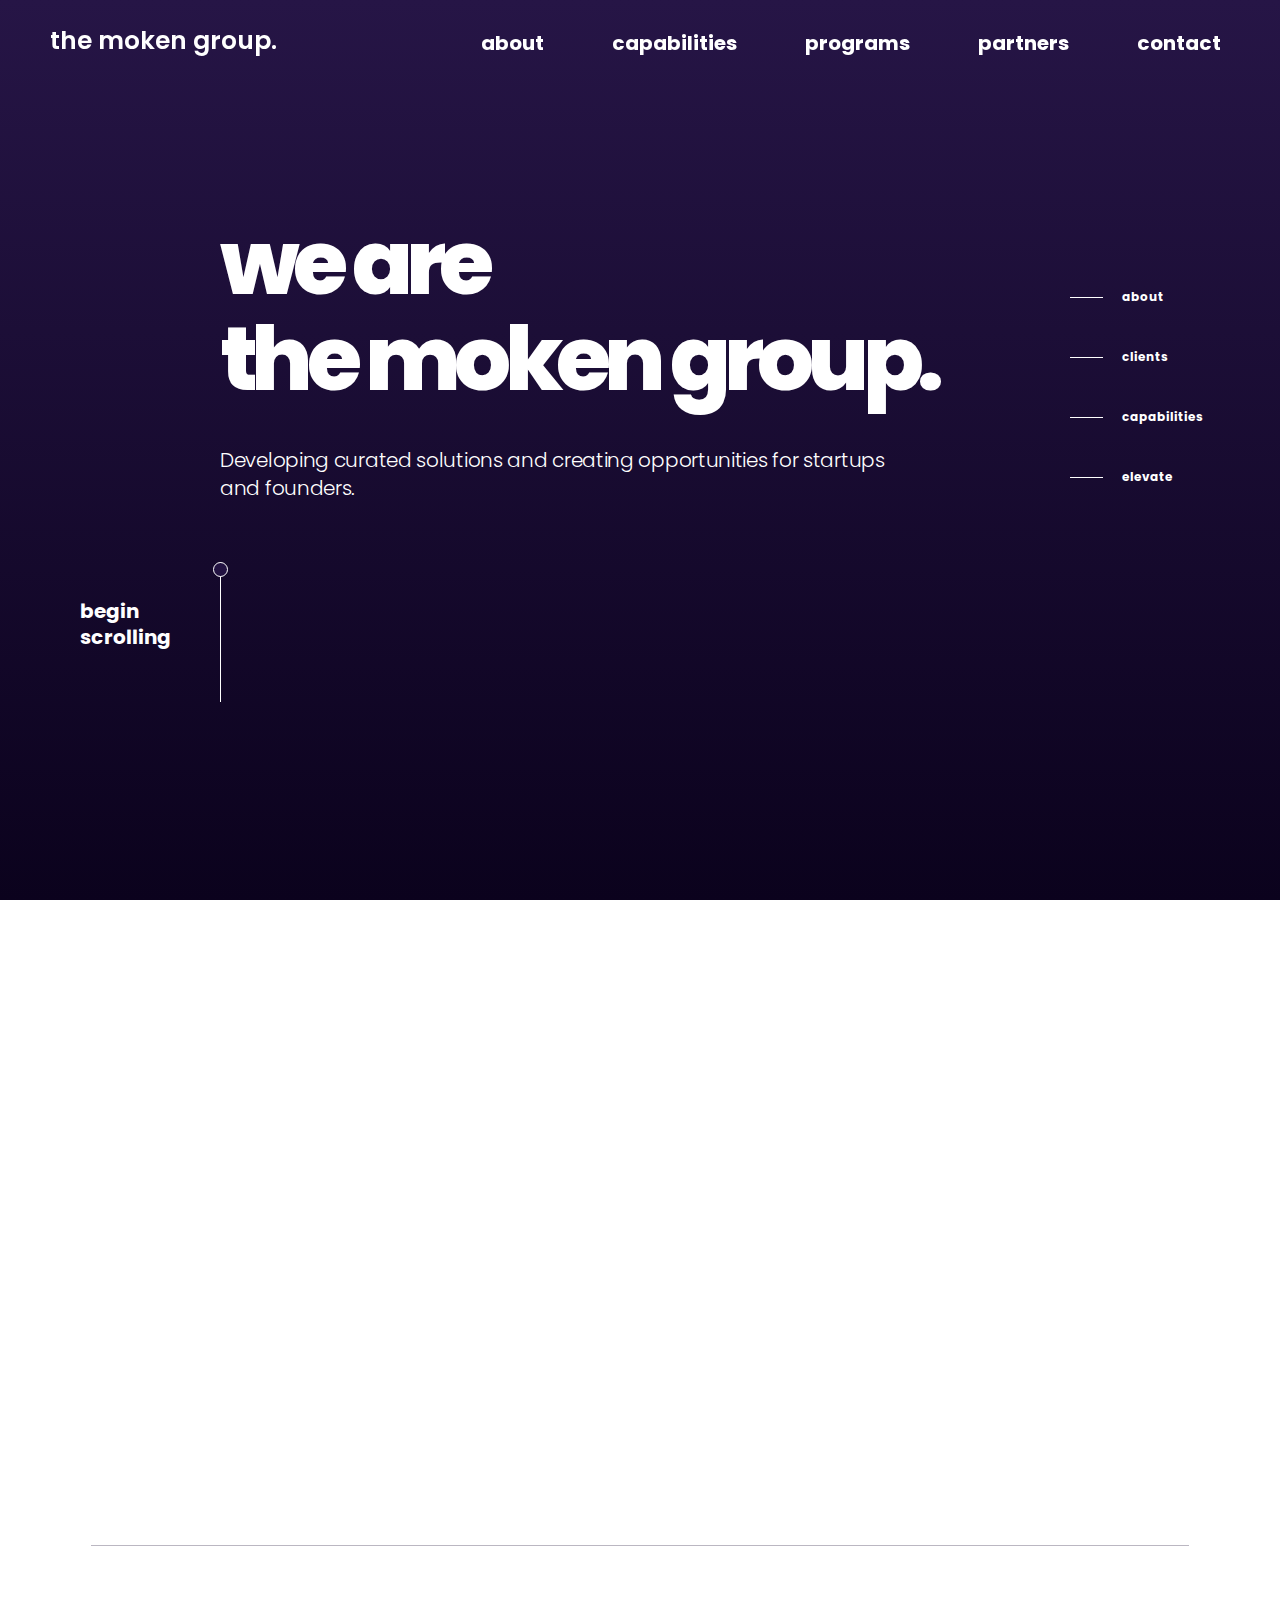
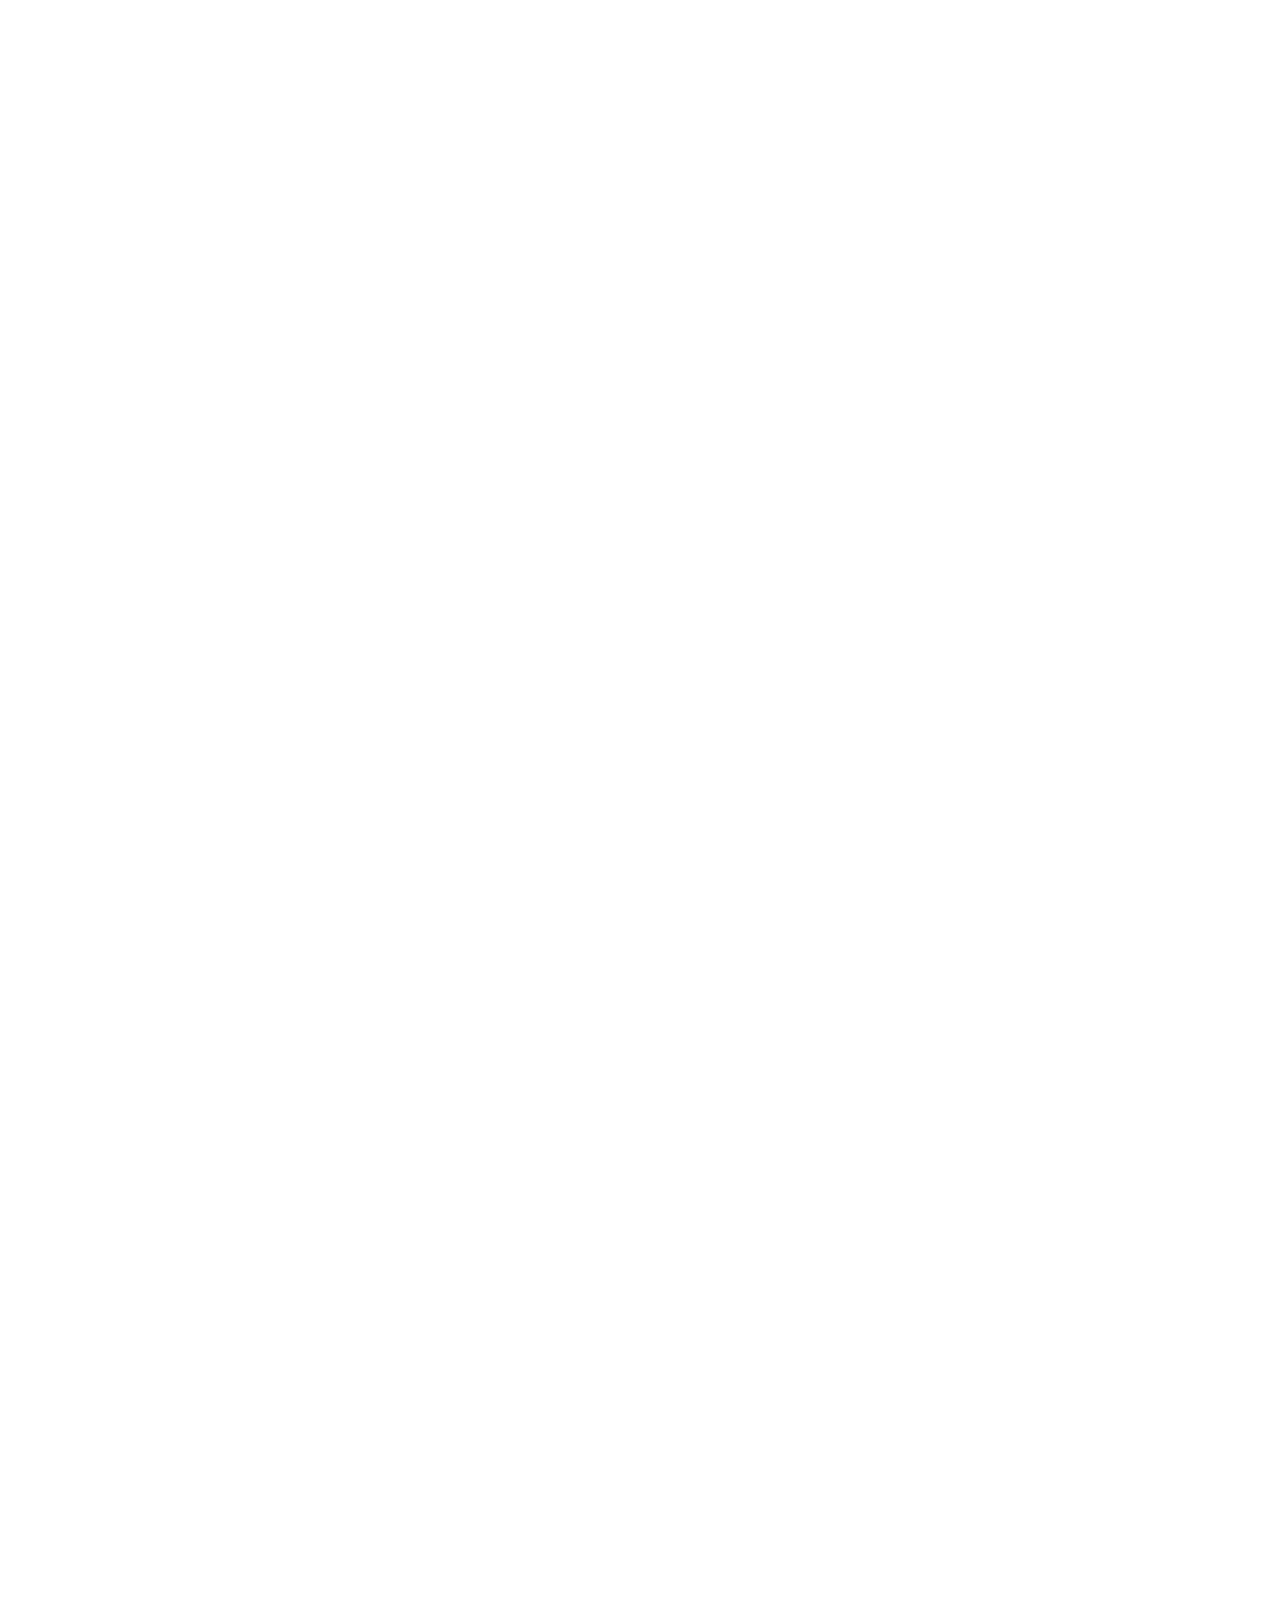
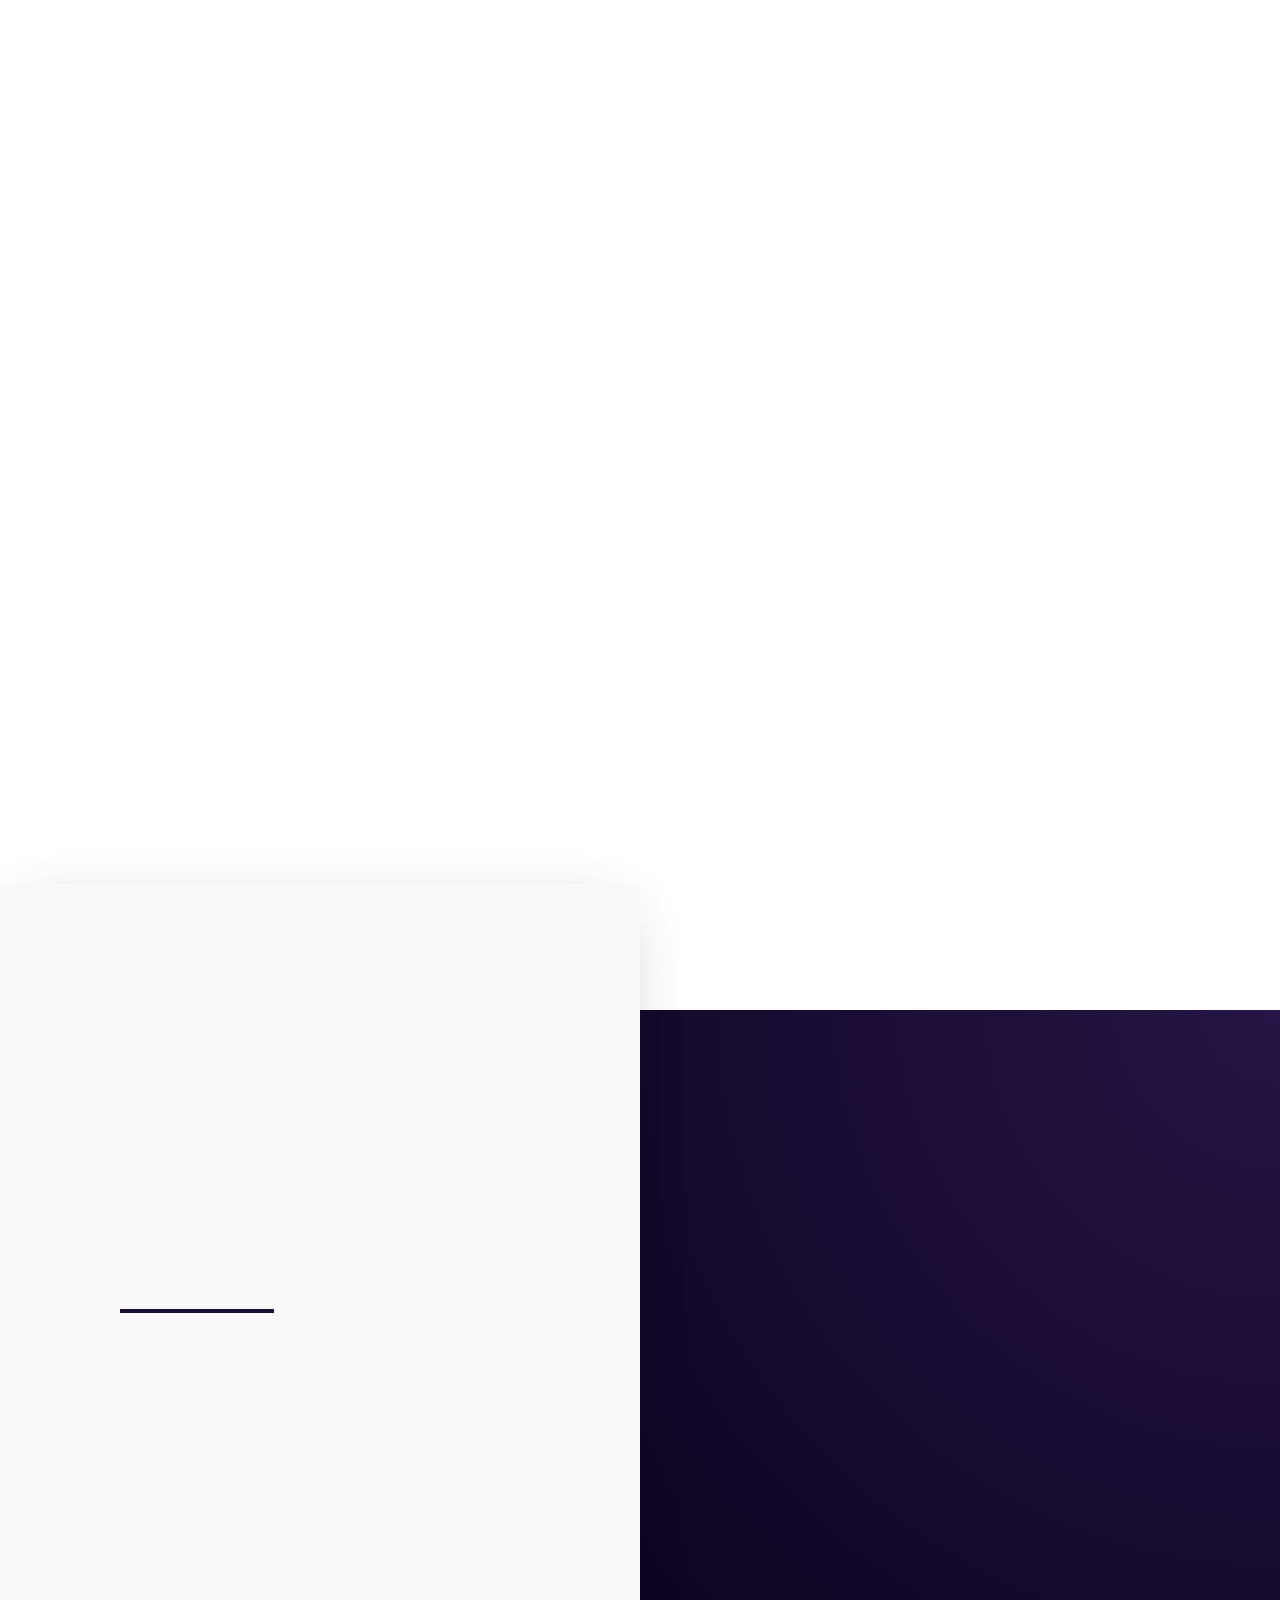
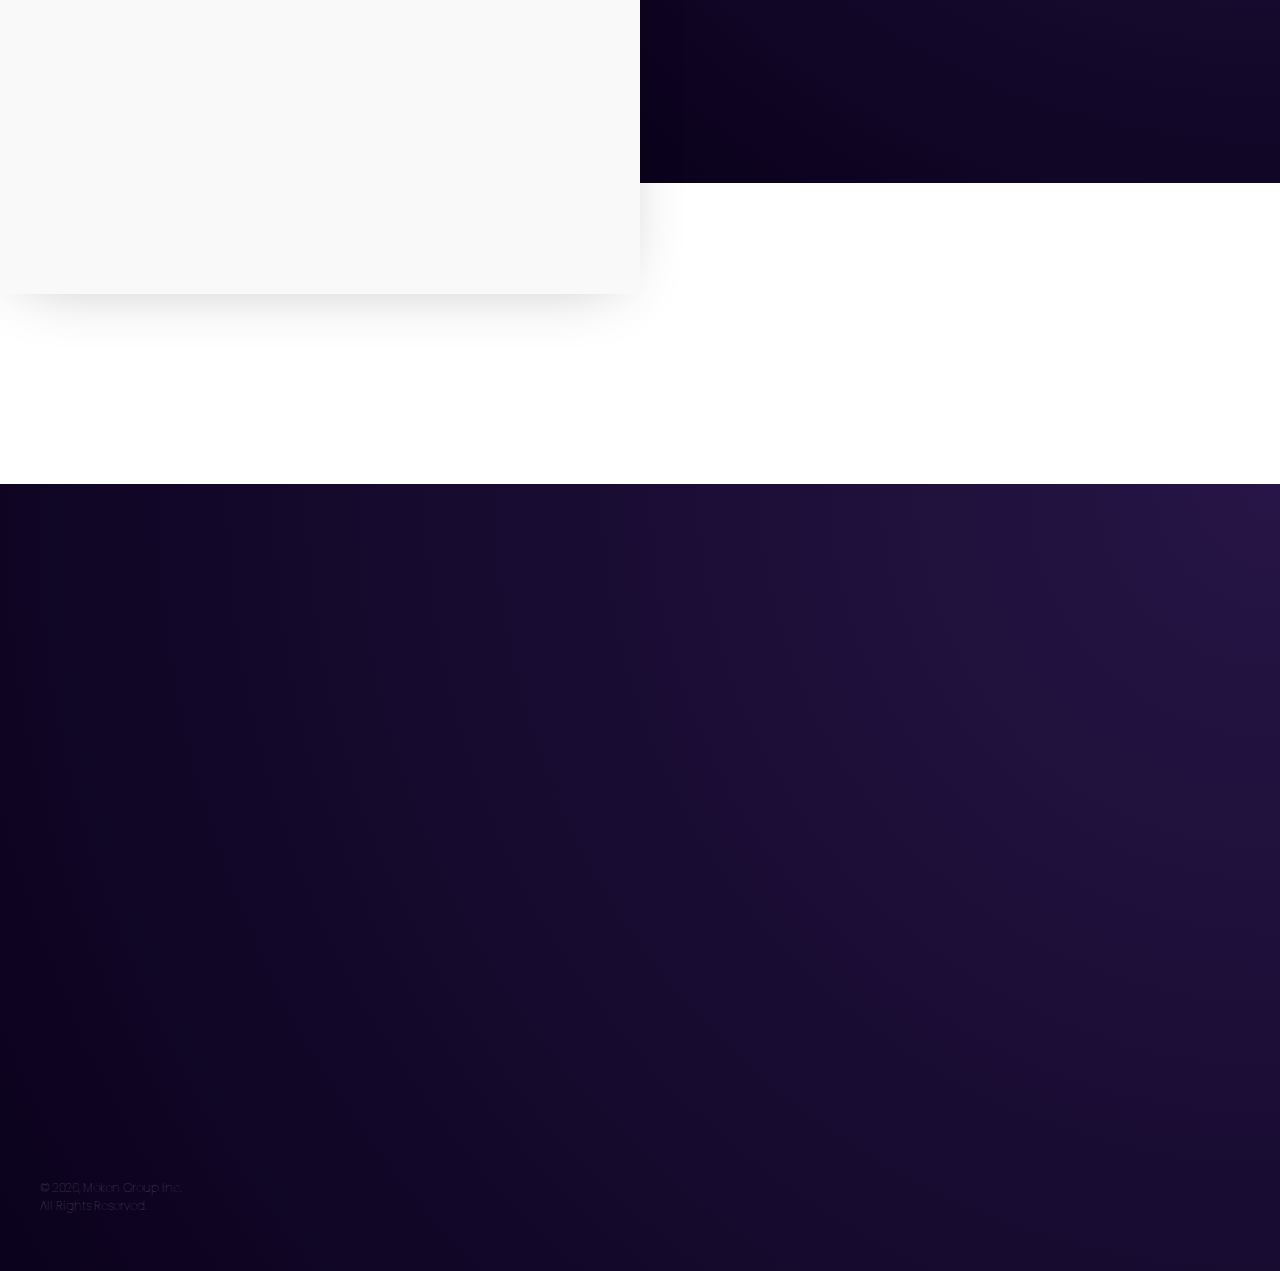
==== commit 93bda196: "updated copy" ====
--- a/index.html
+++ b/index.html
@@ -127,7 +127,7 @@
 				</div>
 				<div class="header-text scroll-trigger">
 					<h1 class="header-title" data-aos="fade-up">we are <br> the moken group.</h1>
-					<p data-aos="fade-up" data-aos-delay="50">Developing curated solutions filling gaps and creating opportunities for startups and founders.</p>
+					<p data-aos="fade-up" data-aos-delay="50">Developing curated solutions and creating opportunities for startups and founders.</p>
 				</div>
 				<div class="scrolling-block">
 					<p>begin scrolling</p>
@@ -279,7 +279,7 @@
 							designing, prototyping, and testing through jam-packed sessions filled with execution.</p>
 						<div class="item-btn"><a href="./capabilities/">learn more</a></div>
 					</div>
-					
+
 					<div class="capabilities-home-item item-right">
 						<h5 class="capabilities-item-title">MokenManagement</h5>
 						<p>Focused on providing solutions for managing projects, products, and operations. MokenManagement offers high level talent solutions executed either on-site with one of our brilliant specialists or performed as an À la carte service.</p>
@@ -438,4 +438,4 @@
 
 </body>
 
-</html>+</html>
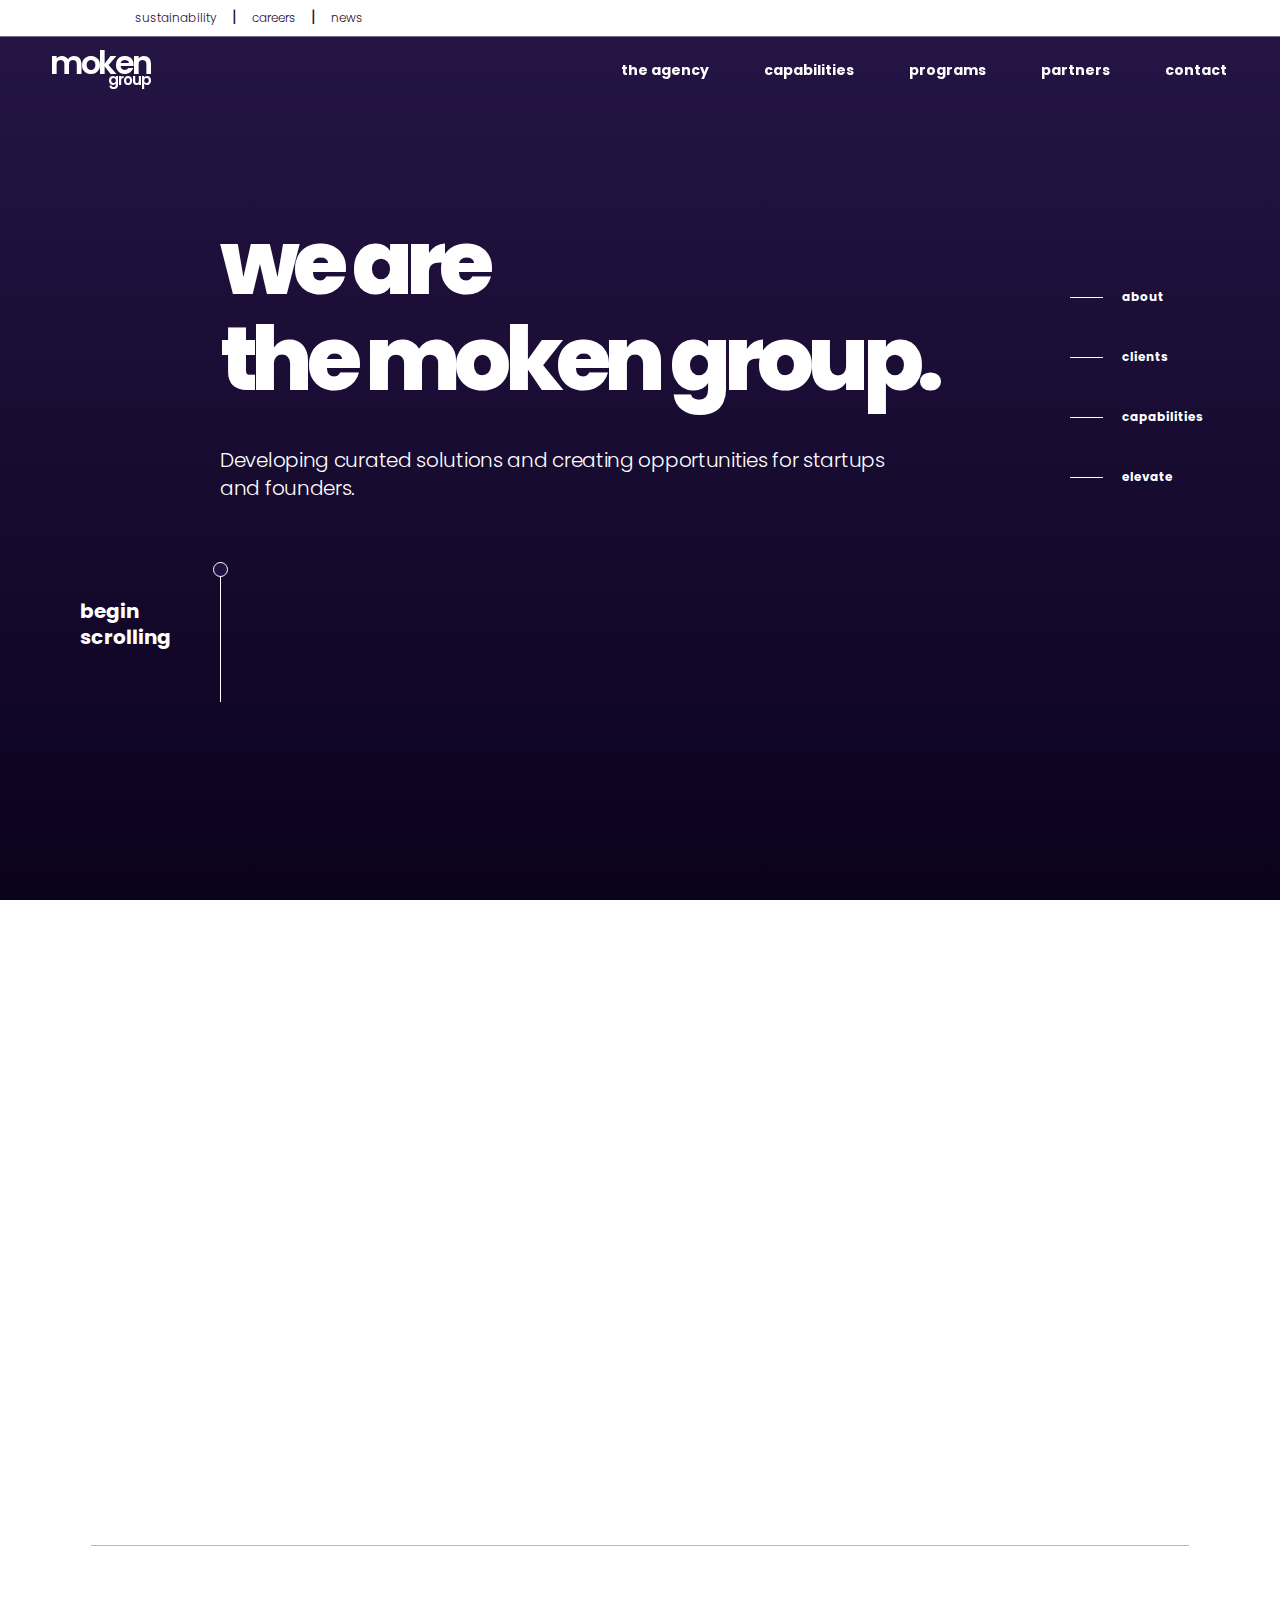
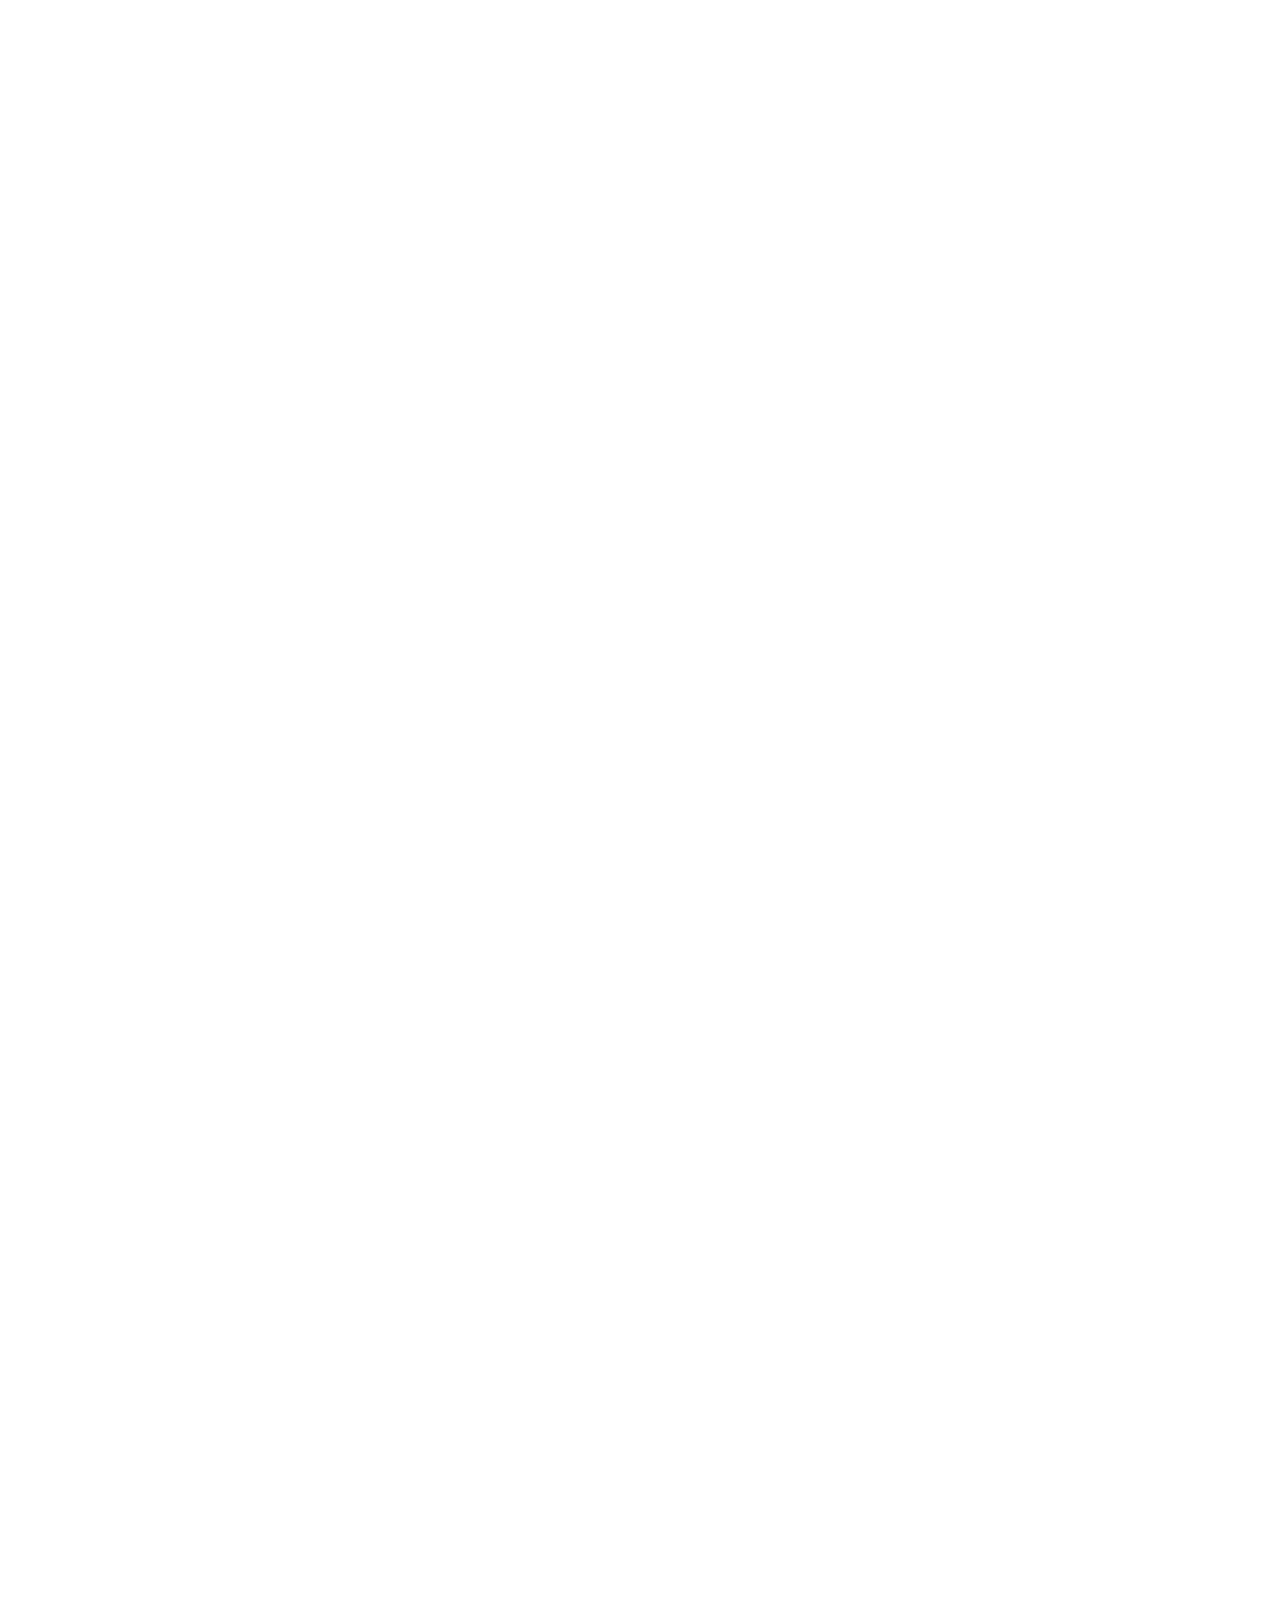
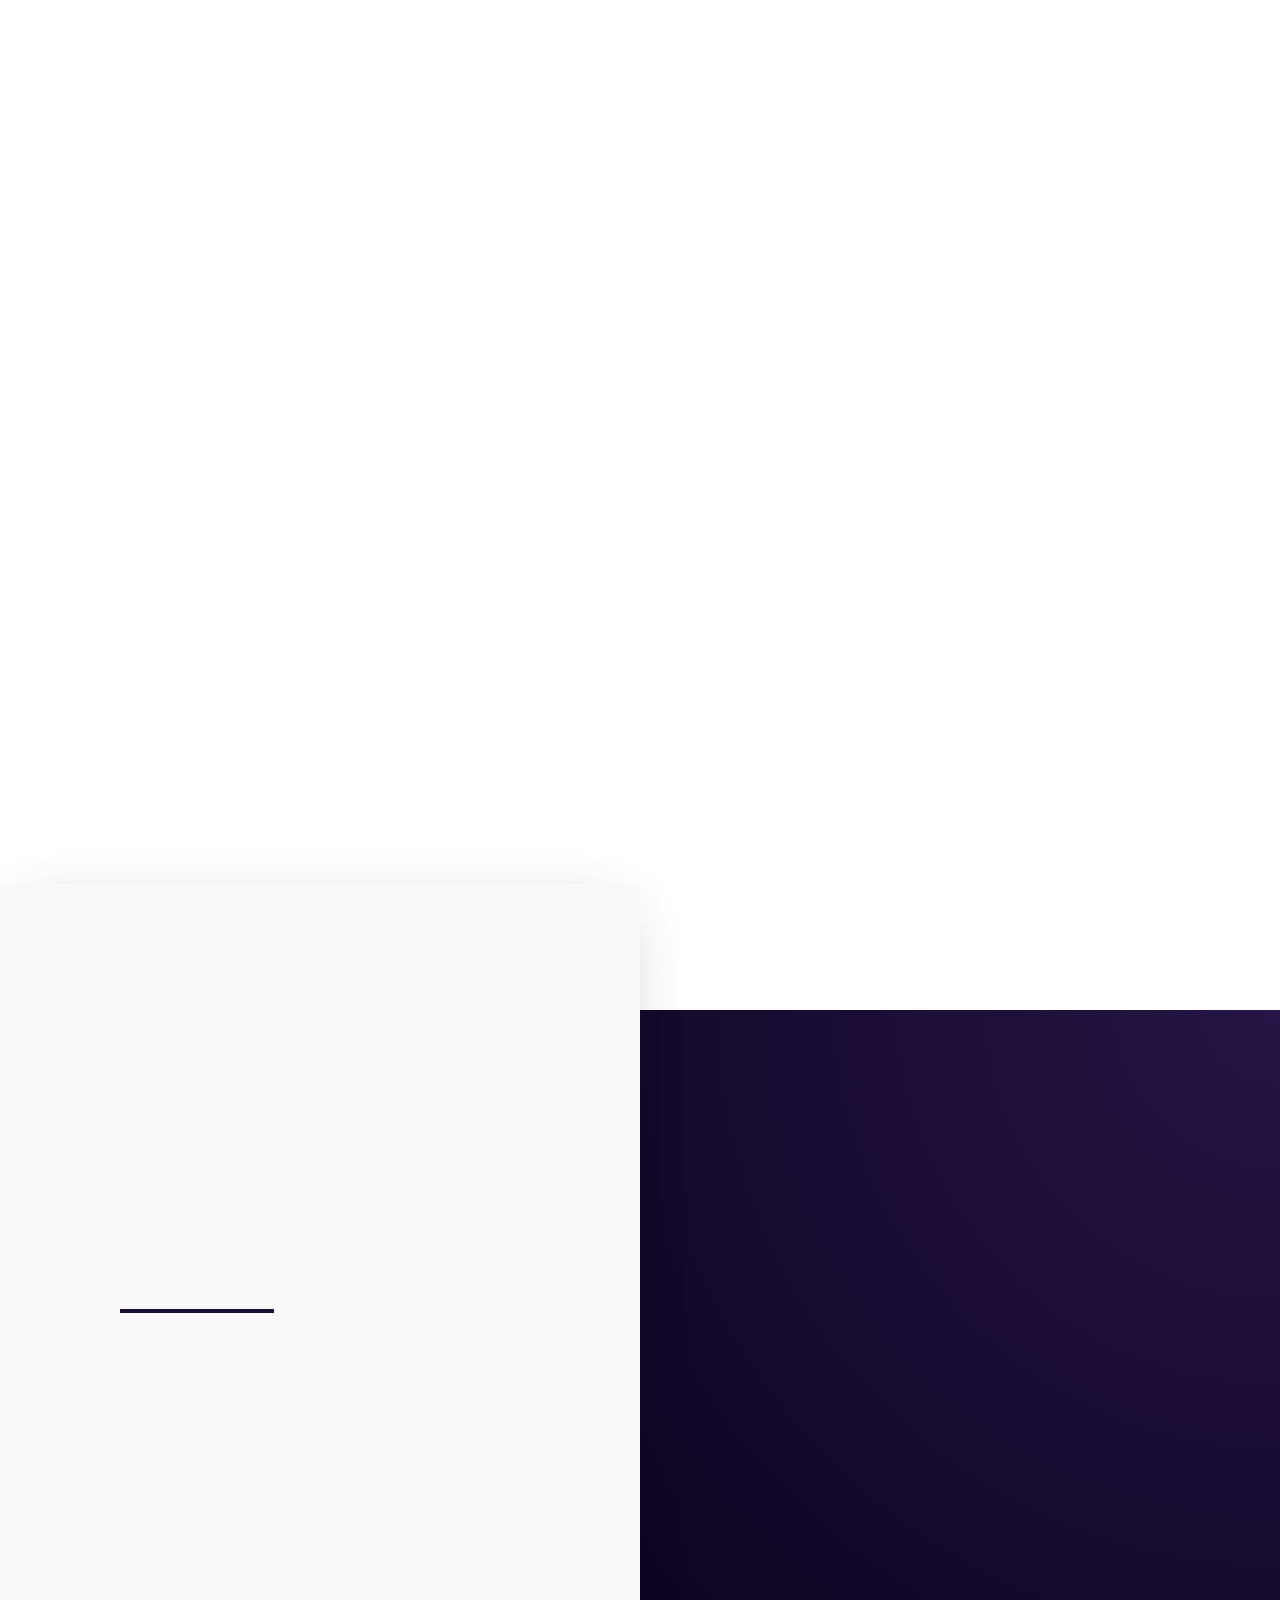
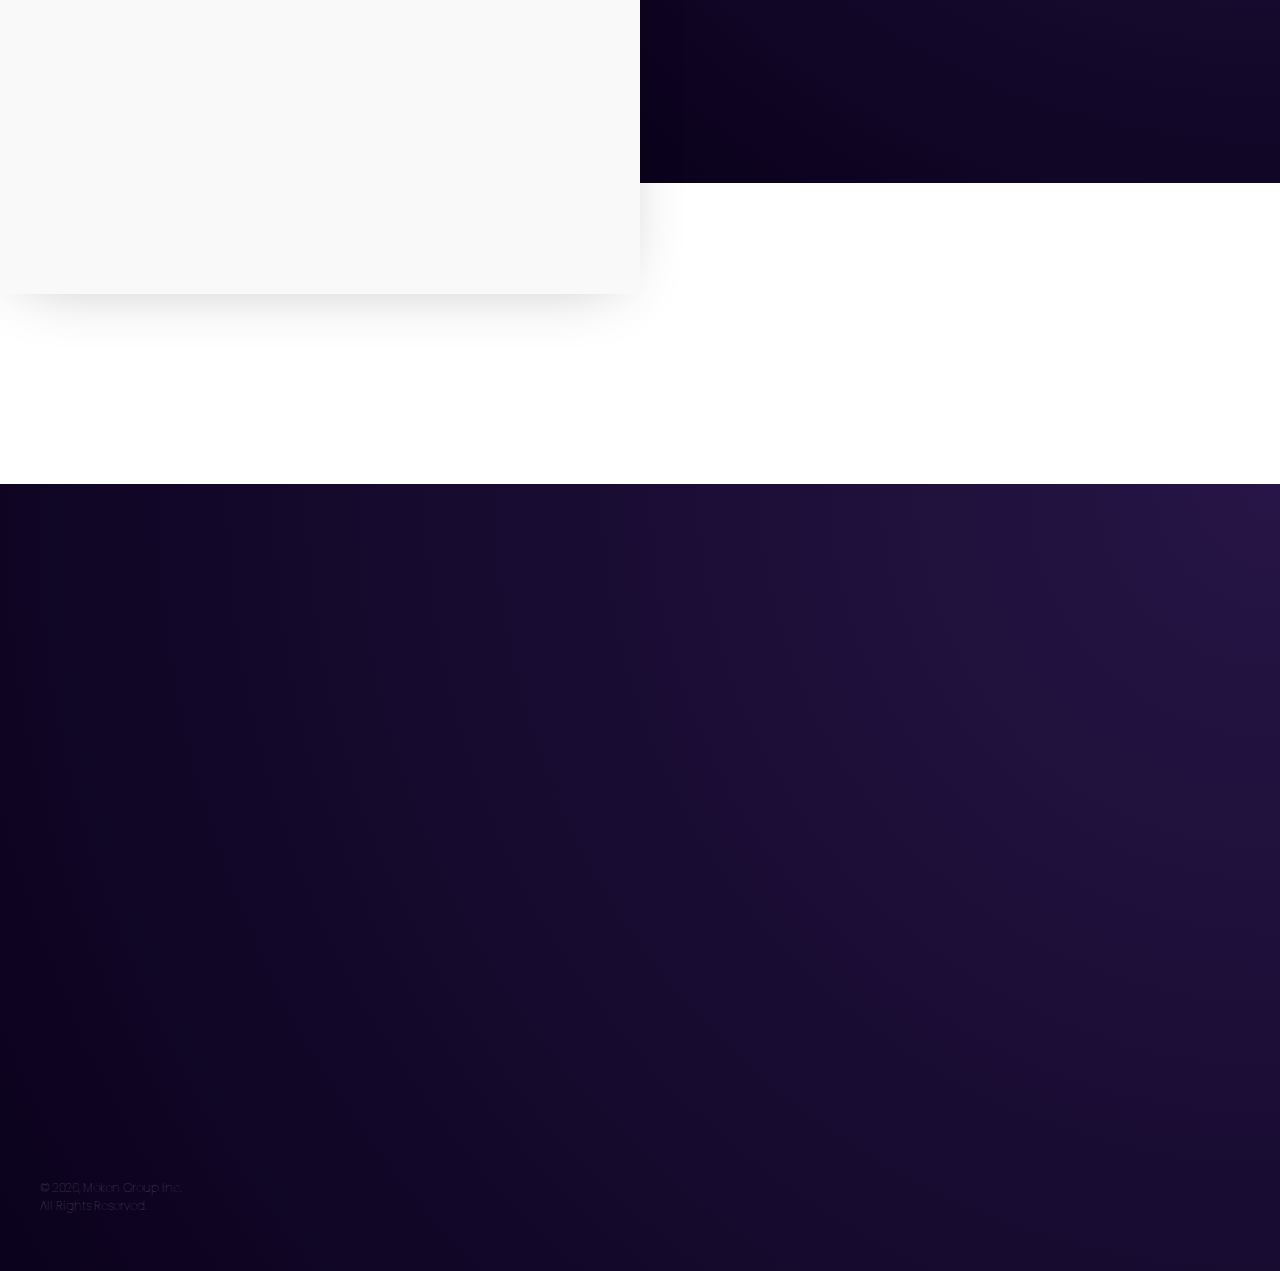
==== commit 5d9d3f3e: "About Page to the agency, changed menu" ====
--- a/index.html
+++ b/index.html
@@ -7,7 +7,7 @@
 	<meta name="description" content="Providing customized and curated capabilities for startups and founders.">
 	<meta http-equiv="X-UA-Compatible" content="IE=edge">
 	<meta name="viewport" content="width=device-width, initial-scale=1, maximum-scale=1">
-	<link rel="stylesheet" href="./css/style.css?v14">
+	<link rel="stylesheet" href="./css/style.css?v17">
 
   <!-- Global site tag (gtag.js) - Google Analytics -->
 	<script async src="https://www.googletagmanager.com/gtag/js?id=UA-154747906-2"></script>
@@ -19,6 +19,27 @@
 		gtag('js', new Date());
 		gtag('config', 'UA-154747906-2');
 	</script>
+
+	<!-- Facebook Pixel Code -->
+<script>
+!function(f,b,e,v,n,t,s)
+{if(f.fbq)return;n=f.fbq=function(){n.callMethod?
+n.callMethod.apply(n,arguments):n.queue.push(arguments)};
+if(!f._fbq)f._fbq=n;n.push=n;n.loaded=!0;n.version='2.0';
+n.queue=[];t=b.createElement(e);t.async=!0;
+t.src=v;s=b.getElementsByTagName(e)[0];
+s.parentNode.insertBefore(t,s)}(window,document,'script',
+'https://connect.facebook.net/en_US/fbevents.js');
+fbq('init', '584945342229617');
+fbq('track', 'PageView');
+</script>
+<noscript>
+<img height="1" width="1"
+src="https://www.facebook.com/tr?id=584945342229617&ev=PageView
+&noscript=1"/>
+</noscript>
+<!-- End Facebook Pixel Code -->
+
 </head>
 
 <body class="body home">
@@ -65,7 +86,7 @@
 			<div class="mnu-closed">&times;</div>
 			<nav class="menu">
 				<a href="./about/">
-					<span>about</span>
+					<span>the agency</span>
 					<div class="mnu__line-in"></div>
 				</a>
 				<a href="./capabilities/">
@@ -99,8 +120,21 @@
 
 		<div class="container">
 			<div class="header-wrap">
+				<div class="sub-line-menu">
+					<ul class="sub-menu">
+						<li>
+							<a href="./sustainability/">sustainability</a>
+						</li>|
+						<li>
+							<a href="./careers/">careers</a>
+						</li>|
+						<li>
+							<a href="https://medium.com/elevate-by-moken" target="_blank" rel="noopener noreferrer">news</a>
+						</li>
+					</ul>
+				</div>
 				<div class="top-line">
-					<a class="logo-text" href="/" data-aos="fade-down">the moken group.</a>
+					<a class="logo-text" href="/" data-aos="fade-down">moken <span>group</span></a>
 					<div class="mnu-button" data-aos="fade-down">
 						<div class="hamburger-block">
 							<div class="hamburger-wrap">
@@ -325,12 +359,13 @@
 									& updates.</span></div>
 							<div class="line"></div>
 						</div>
-						<form class="wait-list-form" data-aos="zoom-in" action="https://formspree.io/hello@mokengroup.com" method="POST">
+						<form class="wait-list-form form-section" data-aos="zoom-in">
 							<input type="text" class="active" name="name" placeholder="Name">
 							<input type="text" name="company" placeholder="Company">
-							<input type="email" name="email" placeholder="Email">
+							<input type="email" name="email" placeholder="Email" required>
 							<div class="block-button-grow" data-aos="fade-up">
 								<button>subscribe<span></span></button>
+								<div class="btn-blocked hidden"></div>
 							</div>
 						</form>
 					</div>
@@ -358,7 +393,7 @@
 	<footer id="contact" class="s-section s-contact">
 		<div class="container">
 			<div class="contact-content-wrap">
-				<div class="logo-footer" data-aos="fade-right"><a href="/"><span>the</span>moken<span>group</span></a></div>
+				<div class="logo-footer" data-aos="fade-right"><a href="/">moken<span>group</span></a></div>
 				<div class="contact-wrap">
 					<div class="foot-head" data-aos="fade-up">
 						<p>We collaborate with ambitious founders, innovative<br>startups, and game changing people.</p>
@@ -434,7 +469,12 @@
 	<script>
 		$(function(){ParallaxScroll.init()});var ParallaxScroll={showLogs:!1,round:1e3,init:function(){if(this._log("init"),this._inited)return this._log("Already Inited"),void(this._inited=!0);this._requestAnimationFrame=window.requestAnimationFrame||window.webkitRequestAnimationFrame||window.mozRequestAnimationFrame||window.oRequestAnimationFrame||window.msRequestAnimationFrame||function(a,t){window.setTimeout(a,1e3/60)},this._onScroll(!0)},_inited:!1,_properties:["x","y","z","rotateX","rotateY","rotateZ","scaleX","scaleY","scaleZ","scale"],_requestAnimationFrame:null,_log:function(a){this.showLogs&&console.log("Parallax Scroll / "+a)},_onScroll:function(X){var Y=$(document).scrollTop(),Z=$(window).height();this._log("onScroll "+Y),$("[data-parallax]").each($.proxy(function(a,t){var i=$(t),o=[],c=!1,e=i.data("style");null==e&&(e=i.attr("style")||"",i.data("style",e));var l,n=[i.data("parallax")];for(l=2;i.data("parallax"+l);l++)n.push(i.data("parallax-"+l));var s=n.length;for(l=0;l<s;l++){var u=n[l],d=u["from-scroll"];null==d&&(d=Math.max(0,$(t).offset().top-Z)),d|=0;var r=u.distance,m=u["to-scroll"];null==r&&null==m&&(r=Z),r=Math.max(0|r,1);var h=u.easing,p=u["easing-return"];if(null!=h&&$.easing&&$.easing[h]||(h=null),null!=p&&$.easing&&$.easing[p]||(p=h),h){var v=u.duration;null==v&&(v=r),v=Math.max(0|v,1);var w=u["duration-return"];null==w&&(w=v),r=1;var x=i.data("current-time");null==x&&(x=0)}null==m&&(m=d+r),m|=0;var g=u.smoothness;null==g&&(g=30),g|=0,(X||0==g)&&(g=1),g|=0;var f=Y;f=Math.max(f,d),f=Math.min(f,m),h&&(null==i.data("sens")&&i.data("sens","back"),d<f&&("back"==i.data("sens")?(x=1,i.data("sens","go")):x++),f<m&&("go"==i.data("sens")?(x=1,i.data("sens","back")):x++),X&&(x=v),i.data("current-time",x)),this._properties.map($.proxy(function(a){var t=0,e=u[a];if(null!=e){"scale"==a||"scaleX"==a||"scaleY"==a||"scaleZ"==a?t=1:e|=0;var l=i.data("_"+a);null==l&&(l=t);var n=(f-d)/(m-d)*(e-t)+t,s=l+(n-l)/g;if(h&&0<x&&x<=v){var r=t;"back"==i.data("sens")&&(e=-(r=e),h=p,v=w),s=$.easing[h](null,x,r,e,v)}(s=Math.ceil(s*this.round)/this.round)==l&&n==e&&(s=e),o[a]||(o[a]=0),o[a]+=s,l!=o[a]&&(i.data("_"+a,o[a]),c=!0)}},this))}if(c){if(null!=o.z){var _=u.perspective;null==_&&(_=800);var y=i.parent();y.data("style")||y.data("style",y.attr("style")||""),y.attr("style","perspective:"+_+"px; -webkit-perspective:"+_+"px; "+y.data("style"))}null==o.scaleX&&(o.scaleX=1),null==o.scaleY&&(o.scaleY=1),null==o.scaleZ&&(o.scaleZ=1),null!=o.scale&&(o.scaleX*=o.scale,o.scaleY*=o.scale,o.scaleZ*=o.scale);var A="translate3d("+(o.x?o.x:0)+"px, "+(o.y?o.y:0)+"px, "+(o.z?o.z:0)+"px)"+" "+("rotateX("+(o.rotateX?o.rotateX:0)+"deg) rotateY("+(o.rotateY?o.rotateY:0)+"deg) rotateZ("+(o.rotateZ?o.rotateZ:0)+"deg)")+" "+("scaleX("+o.scaleX+") scaleY("+o.scaleY+") scaleZ("+o.scaleZ+")")+";";this._log(A),i.attr("style","transform:"+A+" -webkit-transform:"+A+" "+e)}},this)),window.requestAnimationFrame?window.requestAnimationFrame($.proxy(this._onScroll,this,!1)):this._requestAnimationFrame($.proxy(this._onScroll,this,!1))}};
 	</script>
-	<script src="./js/script.js?v1"></script>
+	<script src="./js/script.js?v2"></script>
+
+	<!-- Start of HubSpot Embed Code -->
+	<script type="text/javascript" id="hs-script-loader" async defer src="//js.hs-scripts.com/6459780.js"></script>
+	<!-- End of HubSpot Embed Code -->
+
 
 </body>
 
--- a/css/style.css
+++ b/css/style.css
@@ -22,6 +22,7 @@
     --brown-grey: #a1a1a1;
     --brown-grey: #7d7d7d;
     --white: #f9f9f9;
+    --aqua-marine: #38dbc3;
 }
 
 input:focus,
@@ -182,10 +183,10 @@
 }
 .block-mnu {
     width: 1100px;
-    top: 0;
+    top: 35px;
     right: 0;
     position: fixed;
-    padding: 20px 25px 10px;
+    padding: 16px 25px 10px;
     z-index: 6;
     overflow: hidden;
     transition: all 0.5s cubic-bezier(0.215, 0.610, 0.355, 1);
@@ -212,7 +213,7 @@
 .menu {
     width: 100%;
     position: relative;
-    padding-left: 23%;
+    padding-left: 37%;
     display: flex;
     justify-content: space-around;
     align-items: center;
@@ -221,7 +222,7 @@
 .menu a {
     display: inline-block;    
     color: #231442;
-    font-size: 20px;
+    font-size: 14px;
     padding: 10px 5px;
     font-weight: 700;
     position: relative;
@@ -320,17 +321,22 @@
     display: flex;
     justify-content: space-between;
     align-items: center;
-    padding: 25px 50px;
+    padding: 12px 50px;
     position: fixed;
-    top: 0;
+    top: 35px;
     left: 0;
     width: 100%;
     z-index: 5;
     transition: all 0.5s;
+    background-color: #fff;
 }
 .top-line-white .top-line {
     background: #fff;
-    padding: 17px 50px;
+    padding: 17px 50px 5px;
+    top: 0;
+}
+.home .top-line {
+    background-color: transparent;
 }
 .home .top-line-white .top-line {
     background: linear-gradient(#261546, #0b021d) no-repeat;
@@ -340,36 +346,87 @@
 }
 .top-line-white .block-mnu {
     padding: 9px 25px 10px;
+    top: 0;
+}
+.top-line-white .sub-line-menu {
+    top: -35px;
 }
 .top-line-white .menu {
     padding-left: 38%;
 }
 .top-line-white .logo-text {
-    font-size: 18px;
+    font-size: 24px;
+    letter-spacing: -1.5px;
+}
+.top-line-white .logo-text span {
+    font-size: 12px;
+    top: -5px;
+}
+.top-line-white .logo-img {
+    width: 80px;
 }
 .top-line-white .menu a {
     font-size: 14px;
 }
 .popup-active .top-line {
+    background: #fff !important;
+}
+.home .popup-active .top-line {
     background: transparent !important;
 }
-.popup-active .logo-text,
-.popup-active .menu a  {
-    color: #fff;
-}
-.popup-active .hamburger__line-in::before, .popup-active  .hamburger__line-in::after,
-.popup-active .mnu__line-in::before {
+.top-line {
+    -webkit-box-shadow: 0px 6px 73px -32px rgba(0,0,0,0.75);
+    -moz-box-shadow: 0px 6px 73px -32px rgba(0,0,0,0.75);
+    box-shadow: 0px 6px 73px -32px rgba(0,0,0,0.75);
+}
+body.home .top-line {
+    -webkit-box-shadow: none;
+    -moz-box-shadow: none;
+    box-shadow: none;
+}
+
+.popup-active .hamburger__line-in::before, .popup-active  .hamburger__line-in::after
+{
     background-color: #fff;
 }
 .popup-active .hamburger {
     border: 1px solid #fff;
 }
-
 .logo-text {
     display: inline-block;
-    font-size: 25px;
+    font-size: 32px;
     color: #fff;
+    font-weight: 700;
+    letter-spacing: -2.5px;
+    line-height: 1;
+    transition: all 0.5s cubic-bezier(0.215, 0.610, 0.355, 1) !important;
+}
+.logo-text span {
+    display: block;
+    position: relative;
+    font-size: 15px;
+    font-weight: 700;
+    letter-spacing: -1px;
+    top: -7px;
+    text-align: right;
+    transition: all 0.5s cubic-bezier(0.215, 0.610, 0.355, 1) !important;
+}
+.home .logo-text,
+.home .logo-text span {
     font-weight: 600;
+}
+
+.logo-img {
+    display: inline-block;
+    width: 104px;
+    transition: all 0.5s cubic-bezier(0.215, 0.610, 0.355, 1) !important;
+}
+.logo-img img {
+    width: 100%;
+    transition: all 0.5s cubic-bezier(0.215, 0.610, 0.355, 1) !important;
+}
+.logo-img img.hidden {
+    display: none;
 }
 .hamburger-block {
     display: none;
@@ -716,6 +773,7 @@
     right: 6%;
 }
 
+
 .nmu-list ul li a:hover {
     transform: scale(1.2) translate(-7px);
 }
@@ -760,6 +818,42 @@
     100% { 
         transform: translateX(0%);
     }   
+}
+.sub-line-menu {
+    position: fixed;
+    top: 0;
+    left: 0;
+    width: 100%;
+    z-index: 6;
+    transition: all 0.5s;
+    background-color: #fff;
+    border-bottom: solid 0.2px rgba(29, 16, 53, 0.61);
+}
+.sub-menu {
+    padding-left: 120px;
+    display: flex;
+    justify-content: flex-start;
+    align-items: center;
+    width: 100%;
+    margin: 0;
+}
+.sub-menu li {
+    display: inline-block;
+    position: relative;
+    transition: all 0.5s cubic-bezier(0.215, 0.610, 0.355, 1);
+}
+.sub-menu li a {
+    display: inline-block;
+    font-size: 12px;
+    font-weight: 300;
+    padding: 10px 15px;
+    transition: all 0.5s cubic-bezier(0.215, 0.610, 0.355, 1);
+}
+.home .sub-menu li a {
+    color: #1d1035;
+}
+.home .sub-menu {
+    color: #1d1035;
 }
 
 .s-section {
@@ -1258,6 +1352,7 @@
 
 .s-interested .block-button-grow {
     padding: 0;
+    position: relative;
 }
 
 .interested-info-block .block-button-grow a {
@@ -1331,28 +1426,31 @@
 }
 .logo-footer {
     width: 160px;
-    font-size: 36px;
+    font-size: 49px;
     line-height: 1;    
     font-weight: 700;
     padding-left: 10px;
-}
+    letter-spacing: -3px;
+}
+.home .logo-footer {
+    font-weight: 600;
+}
+
 .logo-footer a {
     color: #fff;
 }
 .logo-footer span {
-    font-size: 16.8px;
-    letter-spacing: -0.42px;
+    font-size: 23px;
+    letter-spacing: -1px;
     position: relative;
     width: 100%;
     display: block;
-}
+    font-weight: 600;
+}
+
 .logo-footer span:nth-of-type(1) {
-    left: -10px;
-    top: 7px;
-}
-.logo-footer span:nth-of-type(2) {
-    right: -10px;
-    top: -7px;
+    right: -12px;
+    top: -9px;
     text-align: right;
 }
 .contact-content-wrap {
@@ -1556,7 +1654,7 @@
 }
 .close-popup {
     position: absolute;
-    top: 0;
+    top: 45px;
     right: 5vw;
     font-size: 14px;
     font-weight: 200;
@@ -1634,6 +1732,17 @@
 .scroll-item.hovered .scroll-item-more {
     color: #fff;
 }
+.btn-blocked {
+    position: absolute;
+    z-index: 2;
+    width: 100%;
+    height: 100%;
+    top: 0;
+    left: 0;
+}
+.btn-blocked.hidden {
+    display: none;
+}
 
 
 
@@ -1735,10 +1844,18 @@
         width: 100%;
     }    
     .logo-text {
-        font-size: 18px;
+        font-size: 22px !important;
+        letter-spacing: -1px;
+    }
+    .logo-text span {
+        font-size: 11px !important;
+        top: -5px !important;
+    }
+    .logo-img {
+        width: 71px;
     }
     .top-line {
-        padding: 10px 25px;
+        padding: 0 25px;
     }
     .hamburger {
         transform: scale(0.65)
@@ -1792,7 +1909,6 @@
     }
     .scrolling-block p {
         font-size: 7px;
-        font-weight: 600;
     }
     .header-title {
         font-size: 27px;
@@ -1841,6 +1957,12 @@
     .top-line-white .logo-text {
         color: #1d1035 !important;
     }
+    .top-line-white .logo-img {
+        width: 71px;
+    }
+    .sub-menu {
+        padding-left: 7px;
+    }
     .top-line-white .mnu__line-in::before {
         background-color: var(--mnu-line);
     }
@@ -1869,17 +1991,19 @@
     }
     
     .popup-active .top-line {
-        background: transparent !important;
-    }
-    .popup-active .logo-text  {
-        color: #fff !important;
+        background: #fff !important;
+    }
+    .top-line {
+        -webkit-box-shadow: none;
+        -moz-box-shadow: none;
+        box-shadow: none;
     }
     .popup-active .hamburger__line-in::before, .popup-active  .hamburger__line-in::after,
     .popup-active .mnu__line-in::before {
-        background-color: #fff;
+        background-color: #1d1035;
     }
     .popup-active .hamburger {
-        border: 1px solid #fff;
+        border: 1px solid #1d1035;
     }
     .block-scroll {
         padding: 35px 0;
@@ -1920,21 +2044,20 @@
         padding: 27px 25px 40px !important;
     }
     .logo-footer {
-        font-size: 18px;
+        font-size: 22px;
         width: 88px;
         padding-left: 5px;
+        letter-spacing: -1px;
+        font-weight: 600;
     }
     .logo-footer span {
-        font-size: 8.2px;
+        font-size: 11px;
+        top: -5px;
         letter-spacing: -0.21px;
     }
     .logo-footer span:nth-of-type(1) {
-        left: -6px;
-        top: 4px;
-    }
-    .logo-footer span:nth-of-type(2) {
-        right: 2px;
-        top: -3px;
+        right: 8px;
+        top: -4px;
     }
     .contact-content-wrap,
     .footer-menu {
@@ -1954,7 +2077,7 @@
     .foot-mnu-item-title {
         font-size: 11px;
         margin-bottom: 10px;
-        font-weight: 400;
+        font-weight: 600;
     }
     .foot-mnu-item ul a {
         font-size: 10px;
@@ -2134,7 +2257,7 @@
         border-left: 1px solid var(--sapphire);
         border-bottom: 1px solid transparent;
         border-right: 1px solid transparent;
-        top: -1.5px;
+        top: -2px;
     }
     .home .s-contact {
         margin-top: 87px;
@@ -2143,6 +2266,10 @@
         position: relative;
         padding: 75px 25px 0;
         overflow: hidden;
+    }
+    .close-popup {
+        top: 20px;
+        right: 3vw;
     }
     
 }
@@ -2233,6 +2360,7 @@
         font-size: 36px;
         letter-spacing: -3px;
         margin: 20px 0 5px;
+        min-height: 68px;
     }
     .scroll-item-title span {
         font-size: 12px;
